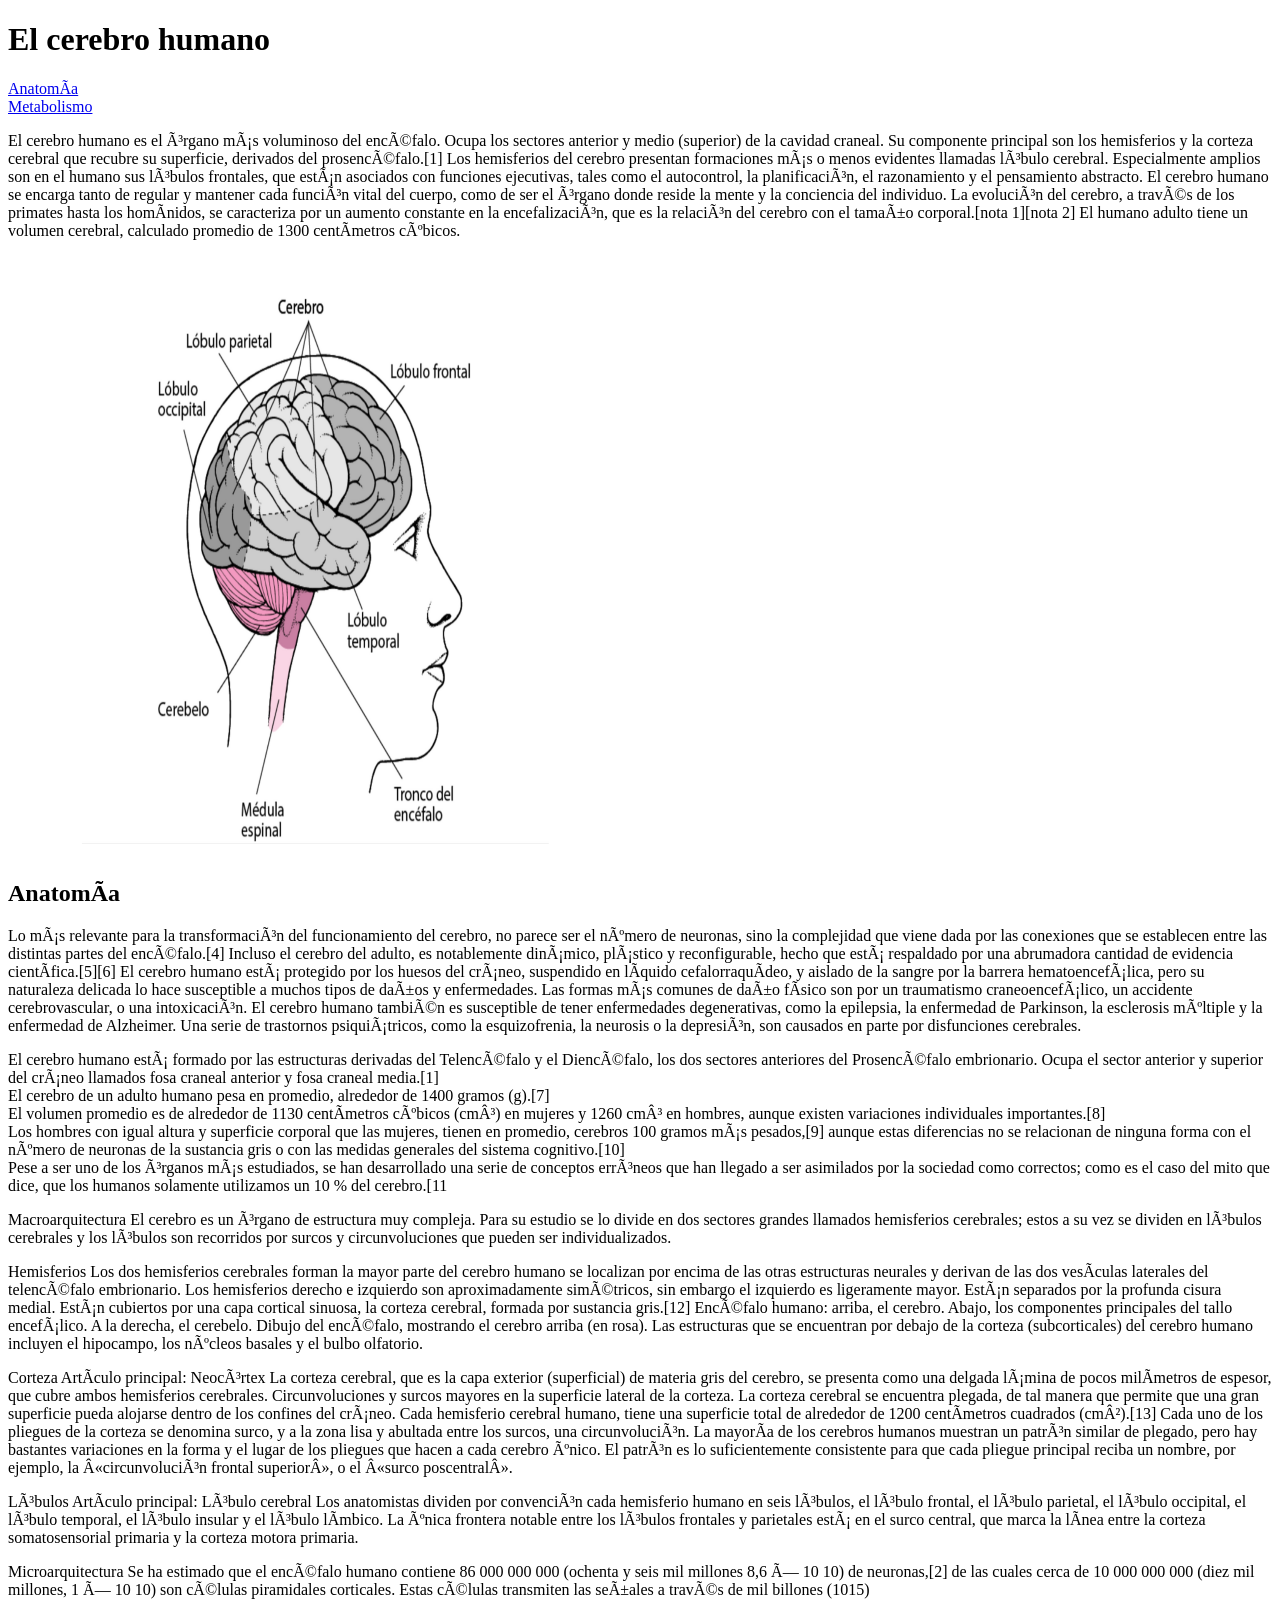
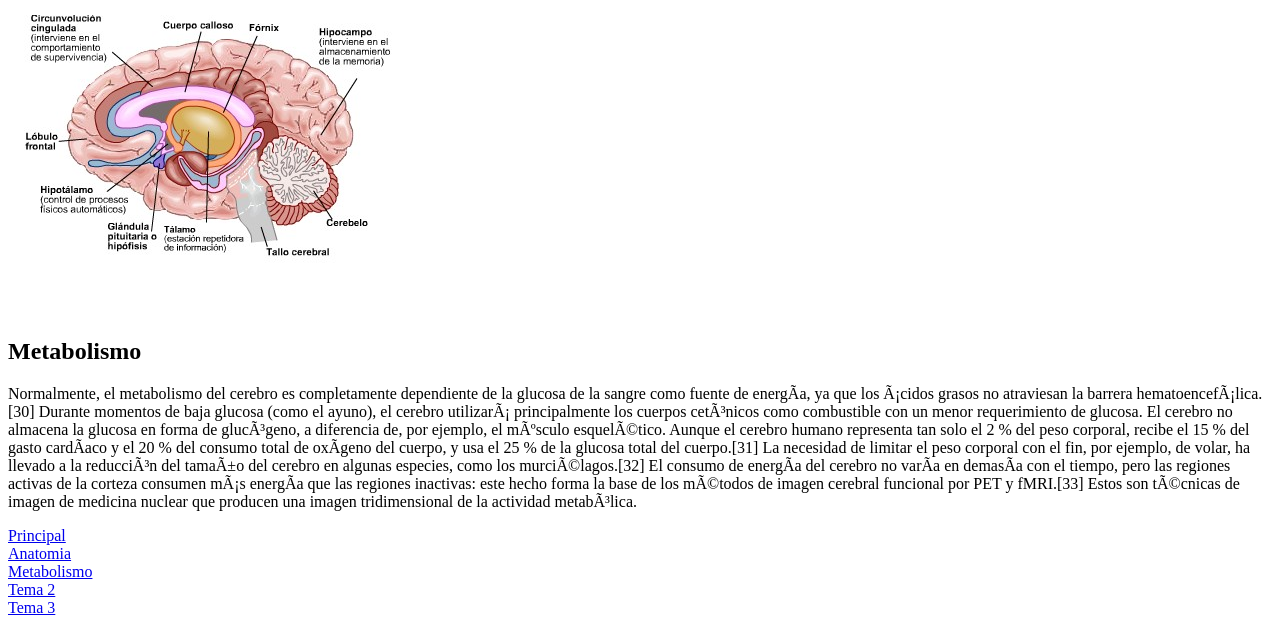
==== index.html @ f0c5846c "paginas conectadas" ====
<!DOCTYPE html>
<html lang= "es">
    <head>
        <meta charset="UFT=8">
        <title>Cerebro humano - Mi Wiki</title>
    </head>
        <body>
            <h1 oid="inicio">El cerebro humano </h1>
            <a href="#anatomia">Anatomía</a>
            <br>
            <a href="#metabolismo">Metabolismo</a>
            <p>
                El cerebro humano es el órgano más voluminoso del encéfalo. Ocupa los sectores anterior y medio (superior) de la cavidad craneal. Su componente principal son los hemisferios y la corteza cerebral que recubre su superficie, derivados del prosencéfalo.[1] Los hemisferios del cerebro presentan formaciones más o menos evidentes llamadas lóbulo cerebral. Especialmente amplios son en el humano sus lóbulos frontales, que están asociados con funciones ejecutivas, tales como el autocontrol, la planificación, el razonamiento y el pensamiento abstracto.

El cerebro humano se encarga tanto de regular y mantener cada función vital del cuerpo, como de ser el órgano donde reside la mente y la conciencia del individuo.

La evolución del cerebro, a través de los primates hasta los homínidos, se caracteriza por un aumento constante en la encefalización, que es la relación del cerebro con el tamaño corporal.[nota 1][nota 2]

El humano adulto tiene un volumen cerebral, calculado promedio de 1300 centímetros cúbicos.
            </p>
             <img src="img/cerebro-y-partes.png" width="600" height="600">
             <br>
             <h2 id="anatomia">Anatomía</h2>
            <p>
Lo más relevante para la transformación del funcionamiento del cerebro, no parece ser el número de neuronas, sino la complejidad que viene dada por las conexiones que se establecen entre las distintas partes del encéfalo.[4] Incluso el cerebro del adulto, es notablemente dinámico, plástico y reconfigurable, hecho que está respaldado por una abrumadora cantidad de evidencia científica.[5][6]

El cerebro humano está protegido por los huesos del cráneo, suspendido en líquido cefalorraquídeo, y aislado de la sangre por la barrera hematoencefálica, pero su naturaleza delicada lo hace susceptible a muchos tipos de daños y enfermedades. Las formas más comunes de daño físico son por un traumatismo craneoencefálico, un accidente cerebrovascular, o una intoxicación. El cerebro humano también es susceptible de tener enfermedades degenerativas, como la epilepsia, la enfermedad de Parkinson, la esclerosis múltiple y la enfermedad de Alzheimer. Una serie de trastornos psiquiátricos, como la esquizofrenia, la neurosis o la depresión, son causados en parte por disfunciones cerebrales.
            </p>
            
            <p>
                El cerebro humano está formado por las estructuras derivadas del Telencéfalo y el Diencéfalo, los dos sectores anteriores del Prosencéfalo embrionario.

Ocupa el sector anterior y superior del cráneo llamados fosa craneal anterior y fosa craneal media.[1]
<br>

El cerebro de un adulto humano pesa en promedio, alrededor de 1400 gramos (g).[7]
<br>

El volumen promedio es de alrededor de 1130 centímetros cúbicos (cm³) en mujeres y 1260 cm³ en hombres, aunque existen variaciones individuales importantes.[8]
<br>

Los hombres con igual altura y superficie corporal que las mujeres, tienen en promedio, cerebros 100 gramos más pesados,[9] aunque estas diferencias no se relacionan de ninguna forma con el número de neuronas de la sustancia gris o con las medidas generales del sistema cognitivo.[10]
<br>

Pese a ser uno de los órganos más estudiados, se han desarrollado una serie de conceptos erróneos que han llegado a ser asimilados por la sociedad como correctos; como es el caso del mito que dice, que los humanos solamente utilizamos un 10 % del cerebro.[11
            </p>
            <p>
                Macroarquitectura
El cerebro es un órgano de estructura muy compleja. Para su estudio se lo divide en dos sectores grandes llamados hemisferios cerebrales; estos a su vez se dividen en lóbulos cerebrales y los lóbulos son recorridos por surcos y circunvoluciones que pueden ser individualizados.
            </p>
            <p>
                Hemisferios
                Los dos hemisferios cerebrales forman la mayor parte del cerebro humano se localizan por encima de las otras estructuras neurales y derivan de las dos vesículas laterales del telencéfalo embrionario.
                Los hemisferios derecho e izquierdo son aproximadamente simétricos, sin embargo el izquierdo es ligeramente mayor. Están separados por la profunda cisura medial. Están cubiertos por una capa cortical sinuosa, la corteza cerebral, formada por sustancia gris.[12]


                Encéfalo humano: arriba, el cerebro.
                Abajo, los componentes principales del tallo encefálico.
                A la derecha, el cerebelo.

                Dibujo del encéfalo, mostrando el cerebro arriba (en rosa).
                Las estructuras que se encuentran por debajo de la corteza (subcorticales) del cerebro humano incluyen el hipocampo, los núcleos basales y el bulbo olfatorio.
            </p>
            <p>
                Corteza
            Artículo principal: Neocórtex
            La corteza cerebral, que es la capa exterior (superficial) de materia gris del cerebro, se presenta como una delgada lámina de pocos milímetros de espesor, que cubre ambos hemisferios cerebrales.


            Circunvoluciones y surcos mayores en la superficie lateral de la corteza.
            La corteza cerebral se encuentra plegada, de tal manera que permite que una gran superficie pueda alojarse dentro de los confines del cráneo. Cada hemisferio cerebral humano, tiene una superficie total de alrededor de 1200 centímetros cuadrados (cm²).[13]

            Cada uno de los pliegues de la corteza se denomina surco, y a la zona lisa y abultada entre los surcos, una circunvolución. La mayoría de los cerebros humanos muestran un patrón similar de plegado, pero hay bastantes variaciones en la forma y el lugar de los pliegues que hacen a cada cerebro único. El patrón es lo suficientemente consistente para que cada pliegue principal reciba un nombre, por ejemplo, la «circunvolución frontal superior», o el «surco poscentral».
            </p>
            <p>
                Lóbulos
            Artículo principal: Lóbulo cerebral
            Los anatomistas dividen por convención cada hemisferio humano en seis lóbulos, el lóbulo frontal, el lóbulo parietal, el lóbulo occipital, el lóbulo temporal, el lóbulo insular y el lóbulo límbico. La única frontera notable entre los lóbulos frontales y parietales está en el surco central, que marca la línea entre la corteza somatosensorial primaria y la corteza motora primaria.
            </p>
            <p>
                Microarquitectura
            Se ha estimado que el encéfalo humano contiene 86 000 000 000 (ochenta y seis mil millones 8,6 × 10 10) de neuronas,[2] de las cuales cerca de 10 000 000 000 (diez mil millones, 1 × 10 10) son células piramidales corticales. Estas células transmiten las señales a través de mil billones (1015)
            </p>
             <img src="img/image006.jpg "alt="El cerebro humano">
             <br>
            <h2 id="metabolismo">Metabolismo</h2>
            <p>
                Normalmente, el metabolismo del cerebro es completamente dependiente de la glucosa de la sangre como fuente de energía, ya que los ácidos grasos no atraviesan la barrera hematoencefálica.[30] Durante momentos de baja glucosa (como el ayuno), el cerebro utilizará principalmente los cuerpos cetónicos como combustible con un menor requerimiento de glucosa. El cerebro no almacena la glucosa en forma de glucógeno, a diferencia de, por ejemplo, el músculo esquelético.

Aunque el cerebro humano representa tan solo el 2 % del peso corporal, recibe el 15 % del gasto cardíaco y el 20 % del consumo total de oxígeno del cuerpo, y usa el 25 % de la glucosa total del cuerpo.[31] La necesidad de limitar el peso corporal con el fin, por ejemplo, de volar, ha llevado a la reducción del tamaño del cerebro en algunas especies, como los murciélagos.[32] El consumo de energía del cerebro no varía en demasía con el tiempo, pero las regiones activas de la corteza consumen más energía que las regiones inactivas: este hecho forma la base de los métodos de imagen cerebral funcional por PET y fMRI.[33] Estos son técnicas de imagen de medicina nuclear que producen una imagen tridimensional de la actividad metabólica.
            </p>
          
          
          
          
          
          
             <a href="https://es.wikipedia.org/wiki/Cerebro_humano#">Principal</a>
             <br> 
            <a href="https://es.wikipedia.org/wiki/Cerebro_humano#Anatom%C3%ADa">Anatomia</a>
            <br>
            <a href="https://es.wikipedia.org/wiki/Cerebro_humano#Metabolismo">Metabolismo</a>
            <br>
            <a href="tema 2.html">Tema 2</a>
            <br>
            <a href="tema 3.html">Tema 3</a>

           
        </body>

</html>
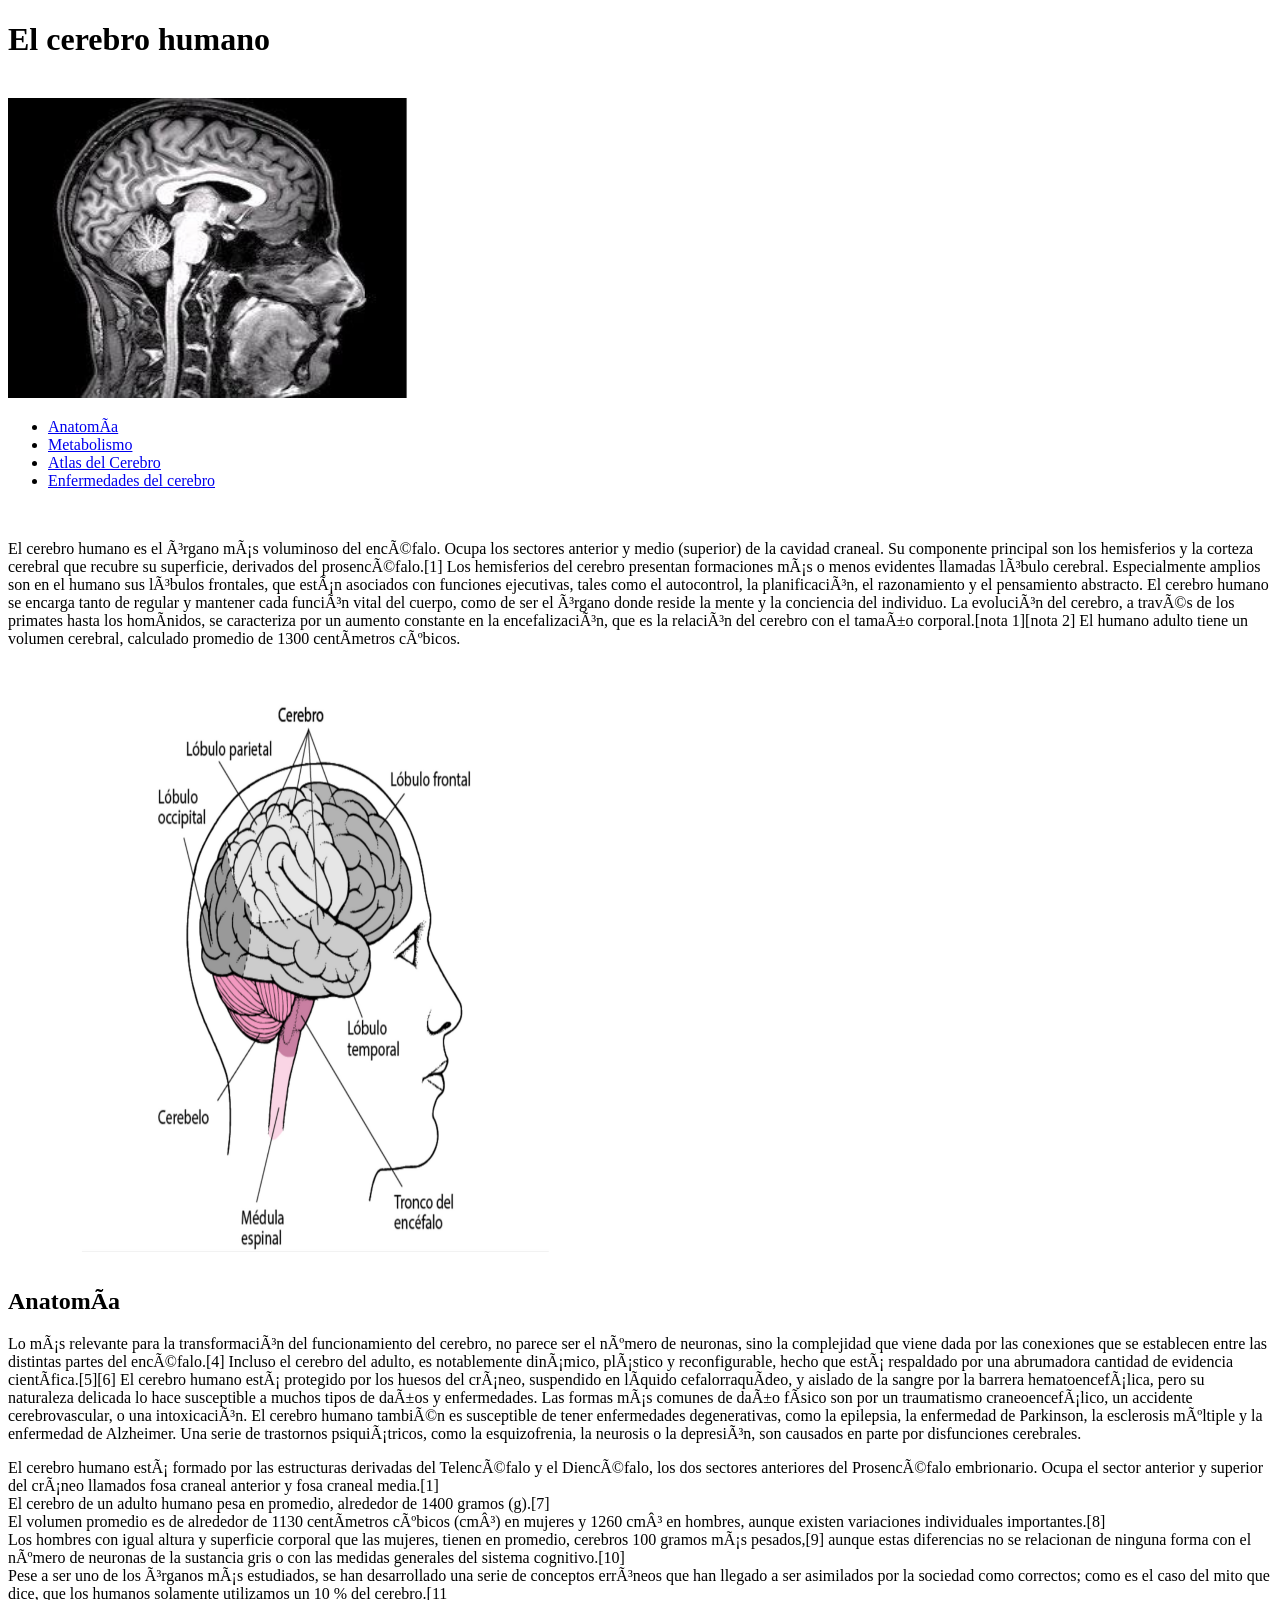
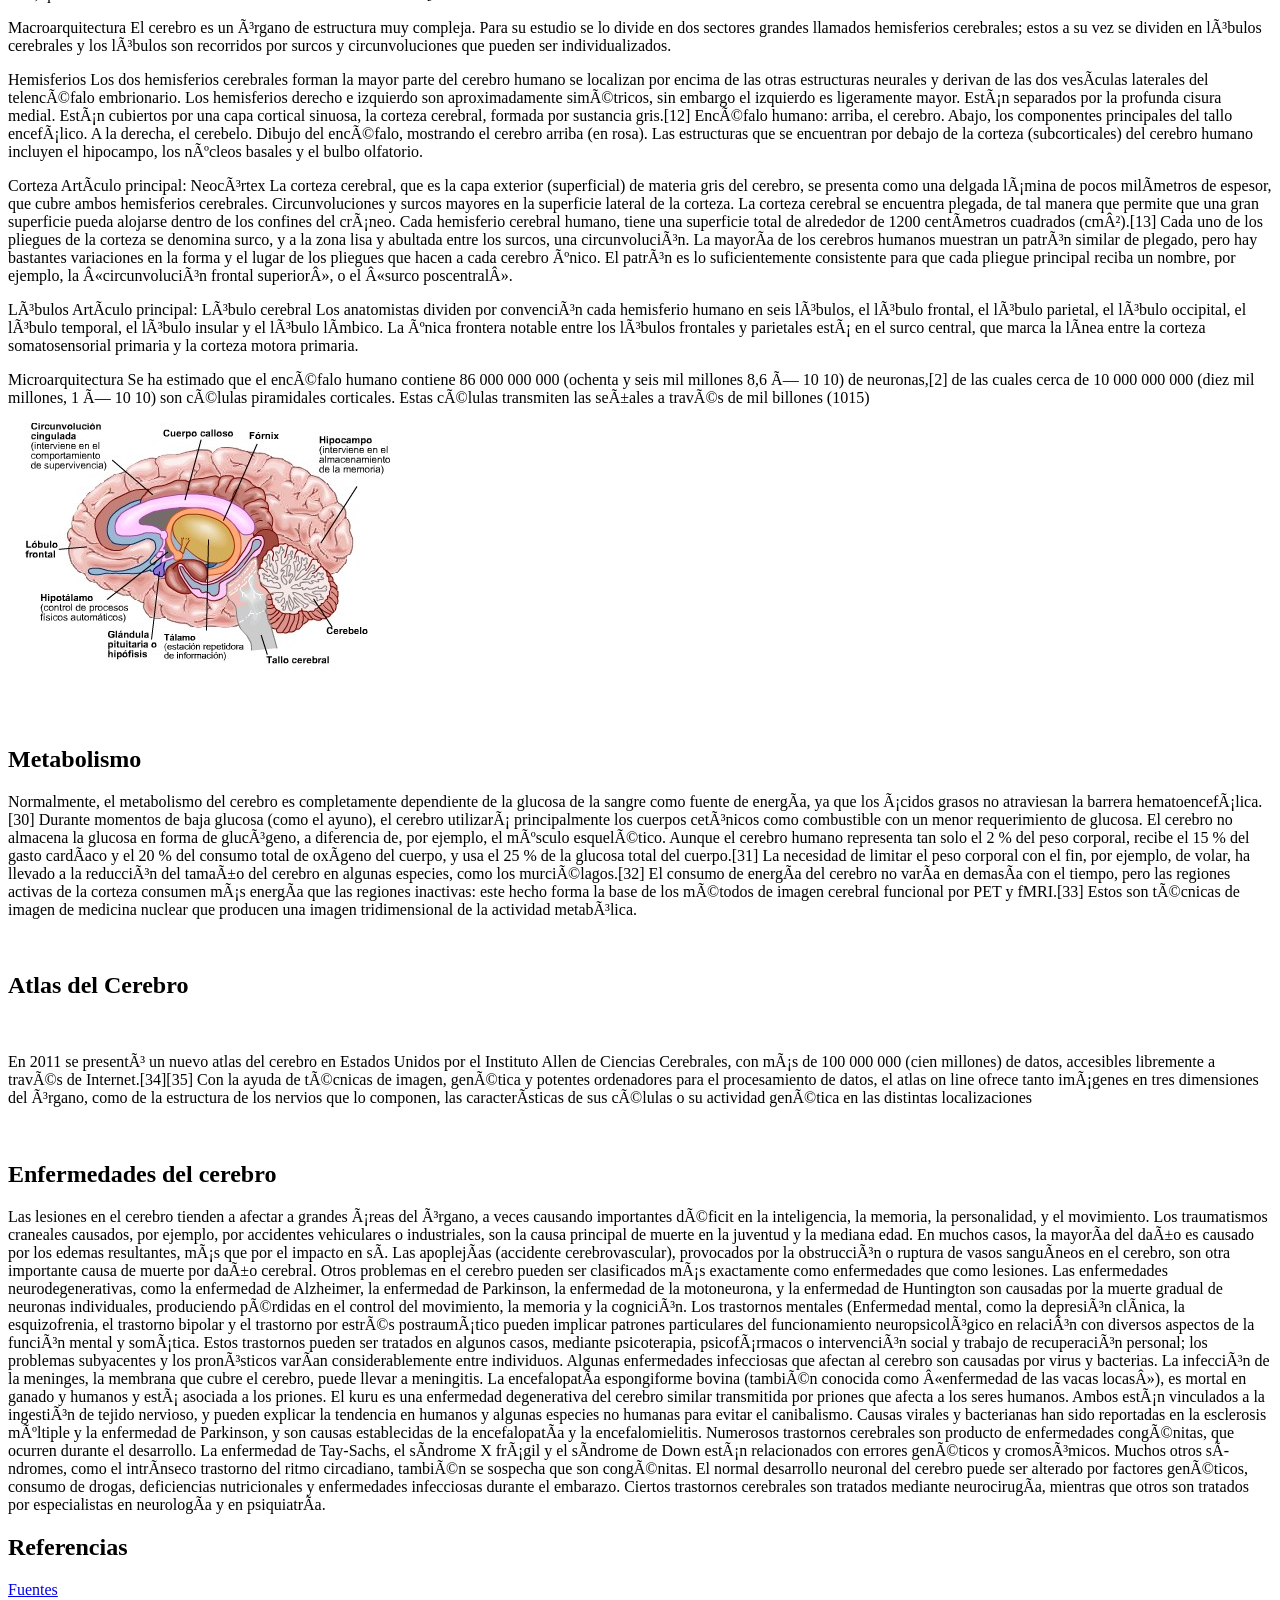
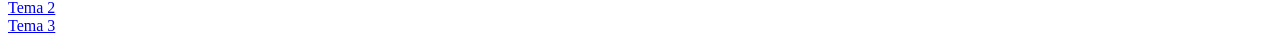
==== commit 4b2264d8: "Correcciones de errores HTML" ====
--- a/index.html
+++ b/index.html
@@ -6,9 +6,16 @@
     </head>
         <body>
             <h1 oid="inicio">El cerebro humano </h1>
-            <a href="#anatomia">Anatomía</a>
             <br>
-            <a href="#metabolismo">Metabolismo</a>
+            <img src="img/FMRI_Brain_Scan.jpg" width="400" height="300">
+            <br>
+            <ul>
+                <li><a href="#anatomia">Anatomía</a></li>
+                <li><a href="#metabolismo">Metabolismo</a></li>
+                <li><a href="#atlas">Atlas del Cerebro</a></li>
+                <li><a href="#Enfermedad">Enfermedades del cerebro</a></li>
+            </ul>
+            <br>
             <p>
                 El cerebro humano es el órgano más voluminoso del encéfalo. Ocupa los sectores anterior y medio (superior) de la cavidad craneal. Su componente principal son los hemisferios y la corteza cerebral que recubre su superficie, derivados del prosencéfalo.[1] Los hemisferios del cerebro presentan formaciones más o menos evidentes llamadas lóbulo cerebral. Especialmente amplios son en el humano sus lóbulos frontales, que están asociados con funciones ejecutivas, tales como el autocontrol, la planificación, el razonamiento y el pensamiento abstracto.
 
@@ -89,18 +96,34 @@
 
 Aunque el cerebro humano representa tan solo el 2 % del peso corporal, recibe el 15 % del gasto cardíaco y el 20 % del consumo total de oxígeno del cuerpo, y usa el 25 % de la glucosa total del cuerpo.[31] La necesidad de limitar el peso corporal con el fin, por ejemplo, de volar, ha llevado a la reducción del tamaño del cerebro en algunas especies, como los murciélagos.[32] El consumo de energía del cerebro no varía en demasía con el tiempo, pero las regiones activas de la corteza consumen más energía que las regiones inactivas: este hecho forma la base de los métodos de imagen cerebral funcional por PET y fMRI.[33] Estos son técnicas de imagen de medicina nuclear que producen una imagen tridimensional de la actividad metabólica.
             </p>
+            <br>
+            <h2 id="atlas">Atlas del Cerebro</h2>
+            <br>
+            <p>En 2011 se presentó un nuevo atlas del cerebro en Estados Unidos por el Instituto Allen de Ciencias Cerebrales, con más de 100 000 000 (cien millones) de datos, accesibles libremente a través de Internet.[34][35]
+            Con la ayuda de técnicas de imagen, genética y potentes ordenadores para el procesamiento de datos, el atlas on line ofrece tanto imágenes en tres dimensiones del órgano, como de la estructura de los nervios que lo componen, las características de sus células o su actividad genética en las distintas localizaciones</p>
+            <br>
+            <h2 id = "Enfermedad">Enfermedades del cerebro</h2>
+            <p>Las lesiones en el cerebro tienden a afectar a grandes áreas del órgano, a veces causando importantes déficit en la inteligencia, la memoria, la personalidad, y el movimiento.
+
+Los traumatismos craneales causados, por ejemplo, por accidentes vehiculares o industriales, son la causa principal de muerte en la juventud y la mediana edad. En muchos casos, la mayoría del daño es causado por los edemas resultantes, más que por el impacto en sí.
+
+Las apoplejías (accidente cerebrovascular), provocados por la obstrucción o ruptura de vasos sanguíneos en el cerebro, son otra importante causa de muerte por daño cerebral.
+
+Otros problemas en el cerebro pueden ser clasificados más exactamente como enfermedades que como lesiones. Las enfermedades neurodegenerativas, como la enfermedad de Alzheimer, la enfermedad de Parkinson, la enfermedad de la motoneurona, y la enfermedad de Huntington son causadas por la muerte gradual de neuronas individuales, produciendo pérdidas en el control del movimiento, la memoria y la cognición.
+
+Los trastornos mentales (Enfermedad mental, como la depresión clínica, la esquizofrenia, el trastorno bipolar y el trastorno por estrés postraumático pueden implicar patrones particulares del funcionamiento neuropsicológico en relación con diversos aspectos de la función mental y somática. Estos trastornos pueden ser tratados en algunos casos, mediante psicoterapia, psicofármacos o intervención social y trabajo de recuperación personal; los problemas subyacentes y los pronósticos varían considerablemente entre individuos.
+
+Algunas enfermedades infecciosas que afectan al cerebro son causadas por virus y bacterias. La infección de la meninges, la membrana que cubre el cerebro, puede llevar a meningitis. La encefalopatía espongiforme bovina (también conocida como «enfermedad de las vacas locas»), es mortal en ganado y humanos y está asociada a los priones. El kuru es una enfermedad degenerativa del cerebro similar transmitida por priones que afecta a los seres humanos. Ambos están vinculados a la ingestión de tejido nervioso, y pueden explicar la tendencia en humanos y algunas especies no humanas para evitar el canibalismo. Causas virales y bacterianas han sido reportadas en la esclerosis múltiple y la enfermedad de Parkinson, y son causas establecidas de la encefalopatía y la encefalomielitis.
+
+Numerosos trastornos cerebrales son producto de enfermedades congénitas, que ocurren durante el desarrollo. La enfermedad de Tay-Sachs, el síndrome X frágil y el síndrome de Down están relacionados con errores genéticos y cromosómicos. Muchos otros síndromes, como el intrínseco trastorno del ritmo circadiano, también se sospecha que son congénitas. El normal desarrollo neuronal del cerebro puede ser alterado por factores genéticos, consumo de drogas, deficiencias nutricionales y enfermedades infecciosas durante el embarazo.
+
+Ciertos trastornos cerebrales son tratados mediante neurocirugía, mientras que otros son tratados por especialistas en neurología y en psiquiatría.</p>    
           
           
           
-          
-          
-          
-             <a href="https://es.wikipedia.org/wiki/Cerebro_humano#">Principal</a>
-             <br> 
-            <a href="https://es.wikipedia.org/wiki/Cerebro_humano#Anatom%C3%ADa">Anatomia</a>
-            <br>
-            <a href="https://es.wikipedia.org/wiki/Cerebro_humano#Metabolismo">Metabolismo</a>
-            <br>
+            <h2>Referencias</h2>
+            <a href="https://es.wikipedia.org/wiki/Cerebro_humano#">Fuentes</a>
+            <br> 
             <a href="tema 2.html">Tema 2</a>
             <br>
             <a href="tema 3.html">Tema 3</a>
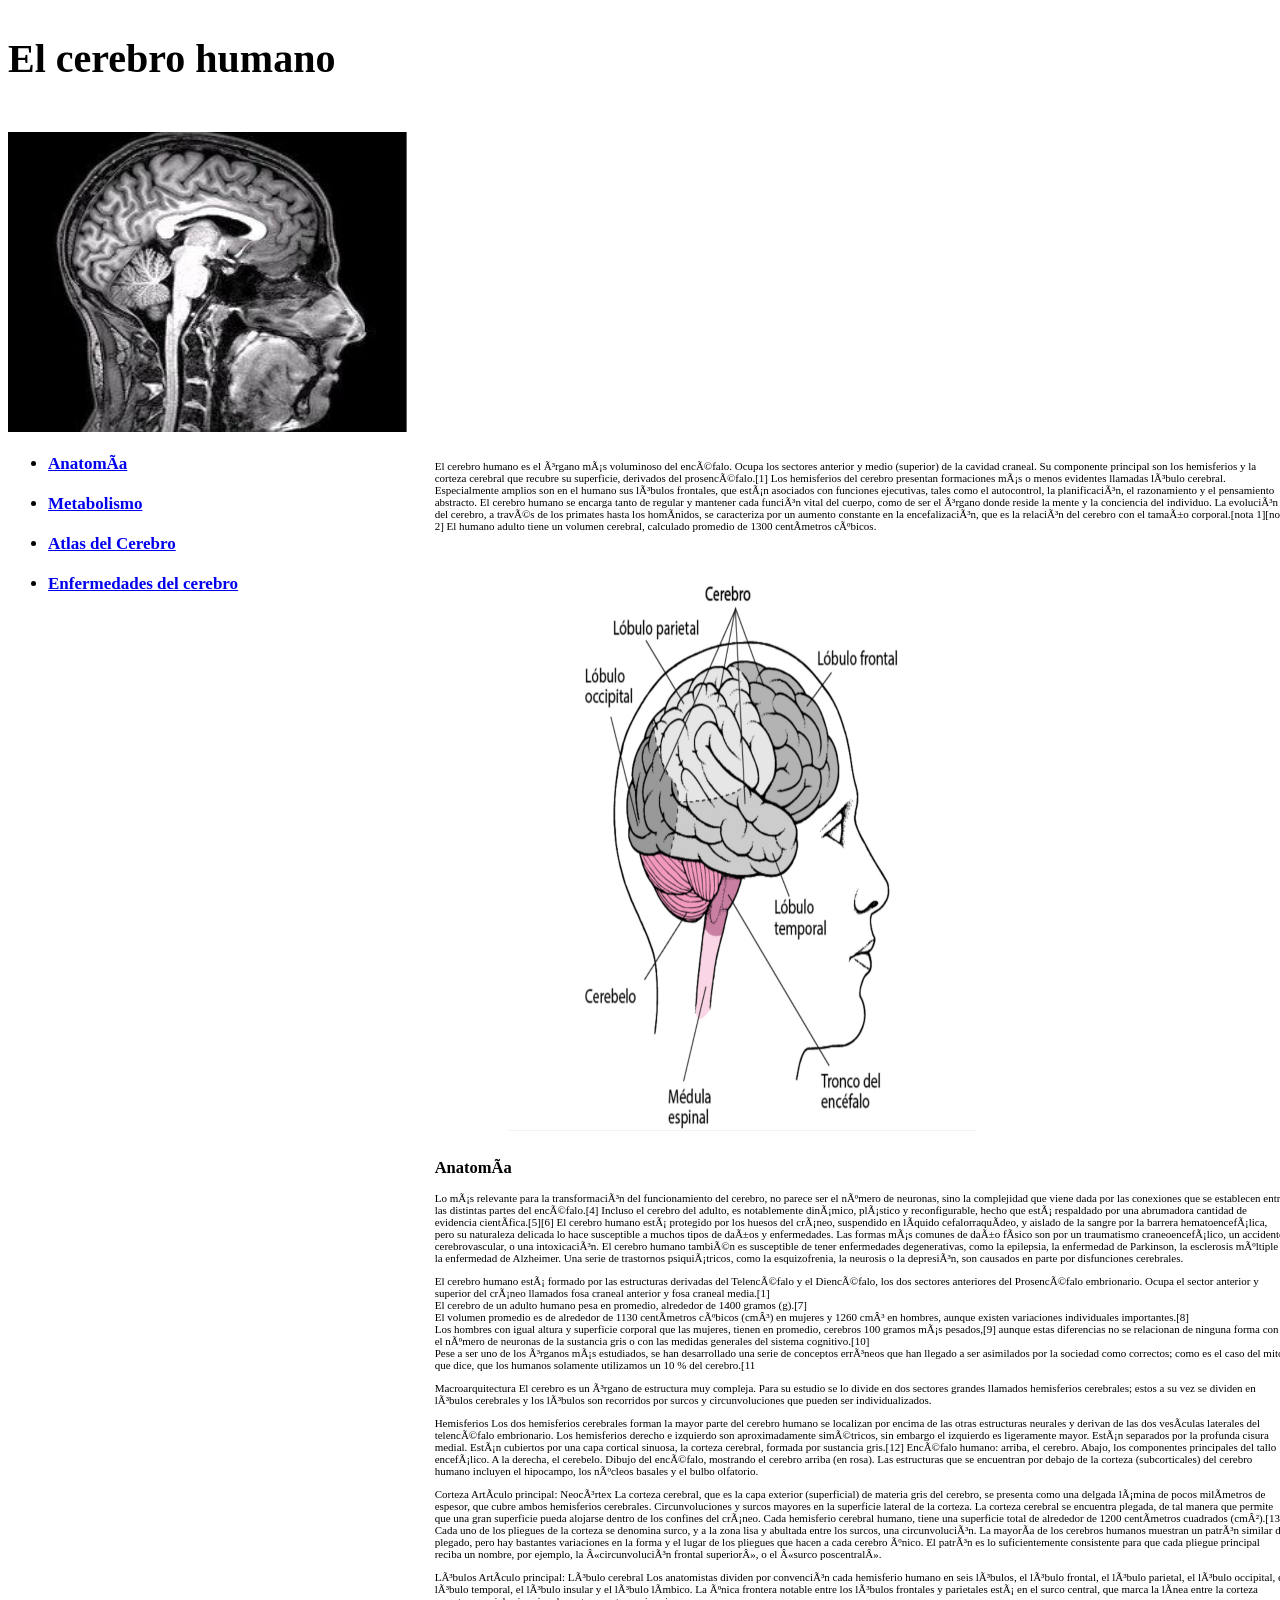
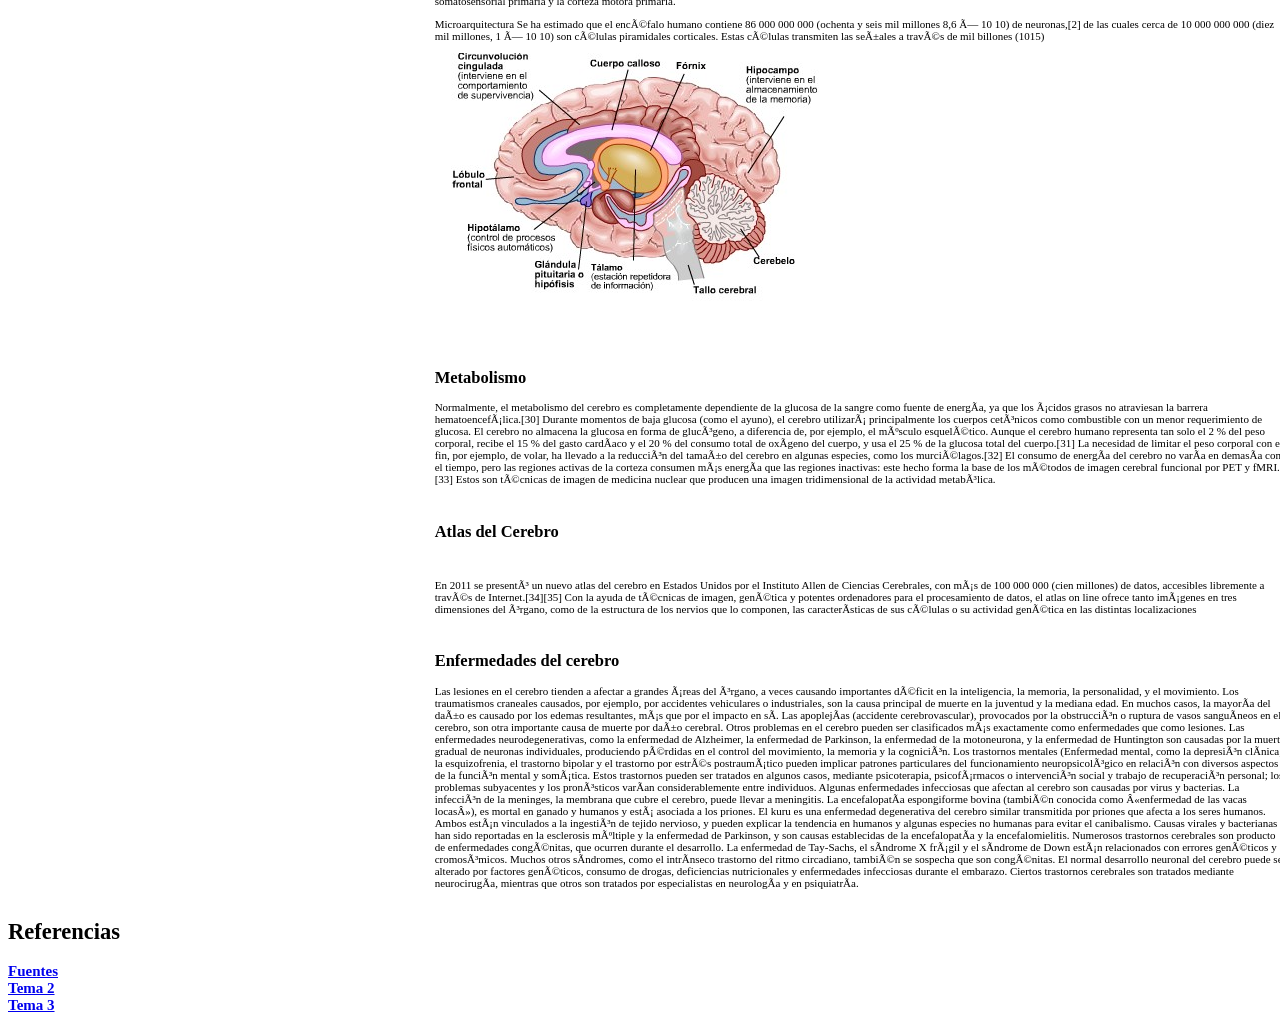
==== commit 3d9b6660: "css" ====
--- a/index.html
+++ b/index.html
@@ -1,64 +1,116 @@
 <!DOCTYPE html>
-<html lang= "es">
-    <head>
-        <meta charset="UFT=8">
-        <title>Cerebro humano - Mi Wiki</title>
-    </head>
-        <body>
+<html lang="es">
+
+<head>
+    <meta charset="UFT=8">
+    <title>Cerebro humano - Mi Wiki</title>
+    <link rel="stylesheet" href="estilos.css">
+</head>
+
+<body>
+    <div class="pagina">
+        <header class="cabeza">
             <h1 oid="inicio">El cerebro humano </h1>
             <br>
             <img src="img/FMRI_Brain_Scan.jpg" width="400" height="300">
             <br>
+        </header>
+        <nav class="indice">
             <ul>
                 <li><a href="#anatomia">Anatomía</a></li>
+                <br>
                 <li><a href="#metabolismo">Metabolismo</a></li>
+                <br>
                 <li><a href="#atlas">Atlas del Cerebro</a></li>
+                <br>
                 <li><a href="#Enfermedad">Enfermedades del cerebro</a></li>
             </ul>
-            <br>
-            <p>
-                El cerebro humano es el órgano más voluminoso del encéfalo. Ocupa los sectores anterior y medio (superior) de la cavidad craneal. Su componente principal son los hemisferios y la corteza cerebral que recubre su superficie, derivados del prosencéfalo.[1] Los hemisferios del cerebro presentan formaciones más o menos evidentes llamadas lóbulo cerebral. Especialmente amplios son en el humano sus lóbulos frontales, que están asociados con funciones ejecutivas, tales como el autocontrol, la planificación, el razonamiento y el pensamiento abstracto.
-
-El cerebro humano se encarga tanto de regular y mantener cada función vital del cuerpo, como de ser el órgano donde reside la mente y la conciencia del individuo.
-
-La evolución del cerebro, a través de los primates hasta los homínidos, se caracteriza por un aumento constante en la encefalización, que es la relación del cerebro con el tamaño corporal.[nota 1][nota 2]
-
-El humano adulto tiene un volumen cerebral, calculado promedio de 1300 centímetros cúbicos.
-            </p>
-             <img src="img/cerebro-y-partes.png" width="600" height="600">
-             <br>
-             <h2 id="anatomia">Anatomía</h2>
-            <p>
-Lo más relevante para la transformación del funcionamiento del cerebro, no parece ser el número de neuronas, sino la complejidad que viene dada por las conexiones que se establecen entre las distintas partes del encéfalo.[4] Incluso el cerebro del adulto, es notablemente dinámico, plástico y reconfigurable, hecho que está respaldado por una abrumadora cantidad de evidencia científica.[5][6]
-
-El cerebro humano está protegido por los huesos del cráneo, suspendido en líquido cefalorraquídeo, y aislado de la sangre por la barrera hematoencefálica, pero su naturaleza delicada lo hace susceptible a muchos tipos de daños y enfermedades. Las formas más comunes de daño físico son por un traumatismo craneoencefálico, un accidente cerebrovascular, o una intoxicación. El cerebro humano también es susceptible de tener enfermedades degenerativas, como la epilepsia, la enfermedad de Parkinson, la esclerosis múltiple y la enfermedad de Alzheimer. Una serie de trastornos psiquiátricos, como la esquizofrenia, la neurosis o la depresión, son causados en parte por disfunciones cerebrales.
-            </p>
-            
-            <p>
-                El cerebro humano está formado por las estructuras derivadas del Telencéfalo y el Diencéfalo, los dos sectores anteriores del Prosencéfalo embrionario.
-
-Ocupa el sector anterior y superior del cráneo llamados fosa craneal anterior y fosa craneal media.[1]
-<br>
-
-El cerebro de un adulto humano pesa en promedio, alrededor de 1400 gramos (g).[7]
-<br>
-
-El volumen promedio es de alrededor de 1130 centímetros cúbicos (cm³) en mujeres y 1260 cm³ en hombres, aunque existen variaciones individuales importantes.[8]
-<br>
-
-Los hombres con igual altura y superficie corporal que las mujeres, tienen en promedio, cerebros 100 gramos más pesados,[9] aunque estas diferencias no se relacionan de ninguna forma con el número de neuronas de la sustancia gris o con las medidas generales del sistema cognitivo.[10]
-<br>
-
-Pese a ser uno de los órganos más estudiados, se han desarrollado una serie de conceptos erróneos que han llegado a ser asimilados por la sociedad como correctos; como es el caso del mito que dice, que los humanos solamente utilizamos un 10 % del cerebro.[11
+        </nav>
+        <main class="contenedor">
+            <br>
+            <p>
+                El cerebro humano es el órgano más voluminoso del encéfalo. Ocupa los sectores anterior y medio
+                (superior)
+                de la cavidad craneal. Su componente principal son los hemisferios y la corteza cerebral que recubre su
+                superficie, derivados del prosencéfalo.[1] Los hemisferios del cerebro presentan formaciones más o menos
+                evidentes llamadas lóbulo cerebral. Especialmente amplios son en el humano sus lóbulos frontales, que
+                están
+                asociados con funciones ejecutivas, tales como el autocontrol, la planificación, el razonamiento y el
+                pensamiento abstracto.
+
+                El cerebro humano se encarga tanto de regular y mantener cada función vital del cuerpo, como de ser el
+                órgano donde reside la mente y la conciencia del individuo.
+
+                La evolución del cerebro, a través de los primates hasta los homínidos, se caracteriza por un aumento
+                constante en la encefalización, que es la relación del cerebro con el tamaño corporal.[nota 1][nota 2]
+
+                El humano adulto tiene un volumen cerebral, calculado promedio de 1300 centímetros cúbicos.
+            </p>
+            <img src="img/cerebro-y-partes.png" width="600" height="600">
+            <br>
+            <h2 id="anatomia">Anatomía</h2>
+            <p>
+                Lo más relevante para la transformación del funcionamiento del cerebro, no parece ser el número de
+                neuronas,
+                sino la complejidad que viene dada por las conexiones que se establecen entre las distintas partes del
+                encéfalo.[4] Incluso el cerebro del adulto, es notablemente dinámico, plástico y reconfigurable, hecho
+                que
+                está respaldado por una abrumadora cantidad de evidencia científica.[5][6]
+
+                El cerebro humano está protegido por los huesos del cráneo, suspendido en líquido cefalorraquídeo, y
+                aislado
+                de la sangre por la barrera hematoencefálica, pero su naturaleza delicada lo hace susceptible a muchos
+                tipos
+                de daños y enfermedades. Las formas más comunes de daño físico son por un traumatismo craneoencefálico,
+                un
+                accidente cerebrovascular, o una intoxicación. El cerebro humano también es susceptible de tener
+                enfermedades degenerativas, como la epilepsia, la enfermedad de Parkinson, la esclerosis múltiple y la
+                enfermedad de Alzheimer. Una serie de trastornos psiquiátricos, como la esquizofrenia, la neurosis o la
+                depresión, son causados en parte por disfunciones cerebrales.
+            </p>
+
+            <p>
+                El cerebro humano está formado por las estructuras derivadas del Telencéfalo y el Diencéfalo, los dos
+                sectores anteriores del Prosencéfalo embrionario.
+
+                Ocupa el sector anterior y superior del cráneo llamados fosa craneal anterior y fosa craneal media.[1]
+                <br>
+
+                El cerebro de un adulto humano pesa en promedio, alrededor de 1400 gramos (g).[7]
+                <br>
+
+                El volumen promedio es de alrededor de 1130 centímetros cúbicos (cm³) en mujeres y 1260 cm³ en hombres,
+                aunque existen variaciones individuales importantes.[8]
+                <br>
+
+                Los hombres con igual altura y superficie corporal que las mujeres, tienen en promedio, cerebros 100
+                gramos
+                más pesados,[9] aunque estas diferencias no se relacionan de ninguna forma con el número de neuronas de
+                la
+                sustancia gris o con las medidas generales del sistema cognitivo.[10]
+                <br>
+
+                Pese a ser uno de los órganos más estudiados, se han desarrollado una serie de conceptos erróneos que
+                han
+                llegado a ser asimilados por la sociedad como correctos; como es el caso del mito que dice, que los
+                humanos
+                solamente utilizamos un 10 % del cerebro.[11
             </p>
             <p>
                 Macroarquitectura
-El cerebro es un órgano de estructura muy compleja. Para su estudio se lo divide en dos sectores grandes llamados hemisferios cerebrales; estos a su vez se dividen en lóbulos cerebrales y los lóbulos son recorridos por surcos y circunvoluciones que pueden ser individualizados.
+                El cerebro es un órgano de estructura muy compleja. Para su estudio se lo divide en dos sectores grandes
+                llamados hemisferios cerebrales; estos a su vez se dividen en lóbulos cerebrales y los lóbulos son
+                recorridos por surcos y circunvoluciones que pueden ser individualizados.
             </p>
             <p>
                 Hemisferios
-                Los dos hemisferios cerebrales forman la mayor parte del cerebro humano se localizan por encima de las otras estructuras neurales y derivan de las dos vesículas laterales del telencéfalo embrionario.
-                Los hemisferios derecho e izquierdo son aproximadamente simétricos, sin embargo el izquierdo es ligeramente mayor. Están separados por la profunda cisura medial. Están cubiertos por una capa cortical sinuosa, la corteza cerebral, formada por sustancia gris.[12]
+                Los dos hemisferios cerebrales forman la mayor parte del cerebro humano se localizan por encima de las
+                otras
+                estructuras neurales y derivan de las dos vesículas laterales del telencéfalo embrionario.
+                Los hemisferios derecho e izquierdo son aproximadamente simétricos, sin embargo el izquierdo es
+                ligeramente
+                mayor. Están separados por la profunda cisura medial. Están cubiertos por una capa cortical sinuosa, la
+                corteza cerebral, formada por sustancia gris.[12]
 
 
                 Encéfalo humano: arriba, el cerebro.
@@ -66,69 +118,153 @@
                 A la derecha, el cerebelo.
 
                 Dibujo del encéfalo, mostrando el cerebro arriba (en rosa).
-                Las estructuras que se encuentran por debajo de la corteza (subcorticales) del cerebro humano incluyen el hipocampo, los núcleos basales y el bulbo olfatorio.
+                Las estructuras que se encuentran por debajo de la corteza (subcorticales) del cerebro humano incluyen
+                el
+                hipocampo, los núcleos basales y el bulbo olfatorio.
             </p>
             <p>
                 Corteza
-            Artículo principal: Neocórtex
-            La corteza cerebral, que es la capa exterior (superficial) de materia gris del cerebro, se presenta como una delgada lámina de pocos milímetros de espesor, que cubre ambos hemisferios cerebrales.
-
-
-            Circunvoluciones y surcos mayores en la superficie lateral de la corteza.
-            La corteza cerebral se encuentra plegada, de tal manera que permite que una gran superficie pueda alojarse dentro de los confines del cráneo. Cada hemisferio cerebral humano, tiene una superficie total de alrededor de 1200 centímetros cuadrados (cm²).[13]
-
-            Cada uno de los pliegues de la corteza se denomina surco, y a la zona lisa y abultada entre los surcos, una circunvolución. La mayoría de los cerebros humanos muestran un patrón similar de plegado, pero hay bastantes variaciones en la forma y el lugar de los pliegues que hacen a cada cerebro único. El patrón es lo suficientemente consistente para que cada pliegue principal reciba un nombre, por ejemplo, la «circunvolución frontal superior», o el «surco poscentral».
+                Artículo principal: Neocórtex
+                La corteza cerebral, que es la capa exterior (superficial) de materia gris del cerebro, se presenta como
+                una
+                delgada lámina de pocos milímetros de espesor, que cubre ambos hemisferios cerebrales.
+
+
+                Circunvoluciones y surcos mayores en la superficie lateral de la corteza.
+                La corteza cerebral se encuentra plegada, de tal manera que permite que una gran superficie pueda
+                alojarse
+                dentro de los confines del cráneo. Cada hemisferio cerebral humano, tiene una superficie total de
+                alrededor
+                de 1200 centímetros cuadrados (cm²).[13]
+
+                Cada uno de los pliegues de la corteza se denomina surco, y a la zona lisa y abultada entre los surcos,
+                una
+                circunvolución. La mayoría de los cerebros humanos muestran un patrón similar de plegado, pero hay
+                bastantes
+                variaciones en la forma y el lugar de los pliegues que hacen a cada cerebro único. El patrón es lo
+                suficientemente consistente para que cada pliegue principal reciba un nombre, por ejemplo, la
+                «circunvolución frontal superior», o el «surco poscentral».
             </p>
             <p>
                 Lóbulos
-            Artículo principal: Lóbulo cerebral
-            Los anatomistas dividen por convención cada hemisferio humano en seis lóbulos, el lóbulo frontal, el lóbulo parietal, el lóbulo occipital, el lóbulo temporal, el lóbulo insular y el lóbulo límbico. La única frontera notable entre los lóbulos frontales y parietales está en el surco central, que marca la línea entre la corteza somatosensorial primaria y la corteza motora primaria.
+                Artículo principal: Lóbulo cerebral
+                Los anatomistas dividen por convención cada hemisferio humano en seis lóbulos, el lóbulo frontal, el
+                lóbulo
+                parietal, el lóbulo occipital, el lóbulo temporal, el lóbulo insular y el lóbulo límbico. La única
+                frontera
+                notable entre los lóbulos frontales y parietales está en el surco central, que marca la línea entre la
+                corteza somatosensorial primaria y la corteza motora primaria.
             </p>
             <p>
                 Microarquitectura
-            Se ha estimado que el encéfalo humano contiene 86 000 000 000 (ochenta y seis mil millones 8,6 × 10 10) de neuronas,[2] de las cuales cerca de 10 000 000 000 (diez mil millones, 1 × 10 10) son células piramidales corticales. Estas células transmiten las señales a través de mil billones (1015)
-            </p>
-             <img src="img/image006.jpg "alt="El cerebro humano">
-             <br>
+                Se ha estimado que el encéfalo humano contiene 86 000 000 000 (ochenta y seis mil millones 8,6 × 10 10)
+                de
+                neuronas,[2] de las cuales cerca de 10 000 000 000 (diez mil millones, 1 × 10 10) son células
+                piramidales
+                corticales. Estas células transmiten las señales a través de mil billones (1015)
+            </p>
+            <img src="img/image006.jpg " alt="El cerebro humano">
+            <br>
             <h2 id="metabolismo">Metabolismo</h2>
             <p>
-                Normalmente, el metabolismo del cerebro es completamente dependiente de la glucosa de la sangre como fuente de energía, ya que los ácidos grasos no atraviesan la barrera hematoencefálica.[30] Durante momentos de baja glucosa (como el ayuno), el cerebro utilizará principalmente los cuerpos cetónicos como combustible con un menor requerimiento de glucosa. El cerebro no almacena la glucosa en forma de glucógeno, a diferencia de, por ejemplo, el músculo esquelético.
-
-Aunque el cerebro humano representa tan solo el 2 % del peso corporal, recibe el 15 % del gasto cardíaco y el 20 % del consumo total de oxígeno del cuerpo, y usa el 25 % de la glucosa total del cuerpo.[31] La necesidad de limitar el peso corporal con el fin, por ejemplo, de volar, ha llevado a la reducción del tamaño del cerebro en algunas especies, como los murciélagos.[32] El consumo de energía del cerebro no varía en demasía con el tiempo, pero las regiones activas de la corteza consumen más energía que las regiones inactivas: este hecho forma la base de los métodos de imagen cerebral funcional por PET y fMRI.[33] Estos son técnicas de imagen de medicina nuclear que producen una imagen tridimensional de la actividad metabólica.
+                Normalmente, el metabolismo del cerebro es completamente dependiente de la glucosa de la sangre como
+                fuente
+                de energía, ya que los ácidos grasos no atraviesan la barrera hematoencefálica.[30] Durante momentos de
+                baja
+                glucosa (como el ayuno), el cerebro utilizará principalmente los cuerpos cetónicos como combustible con
+                un
+                menor requerimiento de glucosa. El cerebro no almacena la glucosa en forma de glucógeno, a diferencia
+                de,
+                por ejemplo, el músculo esquelético.
+
+                Aunque el cerebro humano representa tan solo el 2 % del peso corporal, recibe el 15 % del gasto cardíaco
+                y
+                el 20 % del consumo total de oxígeno del cuerpo, y usa el 25 % de la glucosa total del cuerpo.[31] La
+                necesidad de limitar el peso corporal con el fin, por ejemplo, de volar, ha llevado a la reducción del
+                tamaño del cerebro en algunas especies, como los murciélagos.[32] El consumo de energía del cerebro no
+                varía
+                en demasía con el tiempo, pero las regiones activas de la corteza consumen más energía que las regiones
+                inactivas: este hecho forma la base de los métodos de imagen cerebral funcional por PET y fMRI.[33]
+                Estos
+                son técnicas de imagen de medicina nuclear que producen una imagen tridimensional de la actividad
+                metabólica.
             </p>
             <br>
             <h2 id="atlas">Atlas del Cerebro</h2>
             <br>
-            <p>En 2011 se presentó un nuevo atlas del cerebro en Estados Unidos por el Instituto Allen de Ciencias Cerebrales, con más de 100 000 000 (cien millones) de datos, accesibles libremente a través de Internet.[34][35]
-            Con la ayuda de técnicas de imagen, genética y potentes ordenadores para el procesamiento de datos, el atlas on line ofrece tanto imágenes en tres dimensiones del órgano, como de la estructura de los nervios que lo componen, las características de sus células o su actividad genética en las distintas localizaciones</p>
-            <br>
-            <h2 id = "Enfermedad">Enfermedades del cerebro</h2>
-            <p>Las lesiones en el cerebro tienden a afectar a grandes áreas del órgano, a veces causando importantes déficit en la inteligencia, la memoria, la personalidad, y el movimiento.
-
-Los traumatismos craneales causados, por ejemplo, por accidentes vehiculares o industriales, son la causa principal de muerte en la juventud y la mediana edad. En muchos casos, la mayoría del daño es causado por los edemas resultantes, más que por el impacto en sí.
-
-Las apoplejías (accidente cerebrovascular), provocados por la obstrucción o ruptura de vasos sanguíneos en el cerebro, son otra importante causa de muerte por daño cerebral.
-
-Otros problemas en el cerebro pueden ser clasificados más exactamente como enfermedades que como lesiones. Las enfermedades neurodegenerativas, como la enfermedad de Alzheimer, la enfermedad de Parkinson, la enfermedad de la motoneurona, y la enfermedad de Huntington son causadas por la muerte gradual de neuronas individuales, produciendo pérdidas en el control del movimiento, la memoria y la cognición.
-
-Los trastornos mentales (Enfermedad mental, como la depresión clínica, la esquizofrenia, el trastorno bipolar y el trastorno por estrés postraumático pueden implicar patrones particulares del funcionamiento neuropsicológico en relación con diversos aspectos de la función mental y somática. Estos trastornos pueden ser tratados en algunos casos, mediante psicoterapia, psicofármacos o intervención social y trabajo de recuperación personal; los problemas subyacentes y los pronósticos varían considerablemente entre individuos.
-
-Algunas enfermedades infecciosas que afectan al cerebro son causadas por virus y bacterias. La infección de la meninges, la membrana que cubre el cerebro, puede llevar a meningitis. La encefalopatía espongiforme bovina (también conocida como «enfermedad de las vacas locas»), es mortal en ganado y humanos y está asociada a los priones. El kuru es una enfermedad degenerativa del cerebro similar transmitida por priones que afecta a los seres humanos. Ambos están vinculados a la ingestión de tejido nervioso, y pueden explicar la tendencia en humanos y algunas especies no humanas para evitar el canibalismo. Causas virales y bacterianas han sido reportadas en la esclerosis múltiple y la enfermedad de Parkinson, y son causas establecidas de la encefalopatía y la encefalomielitis.
-
-Numerosos trastornos cerebrales son producto de enfermedades congénitas, que ocurren durante el desarrollo. La enfermedad de Tay-Sachs, el síndrome X frágil y el síndrome de Down están relacionados con errores genéticos y cromosómicos. Muchos otros síndromes, como el intrínseco trastorno del ritmo circadiano, también se sospecha que son congénitas. El normal desarrollo neuronal del cerebro puede ser alterado por factores genéticos, consumo de drogas, deficiencias nutricionales y enfermedades infecciosas durante el embarazo.
-
-Ciertos trastornos cerebrales son tratados mediante neurocirugía, mientras que otros son tratados por especialistas en neurología y en psiquiatría.</p>    
-          
-          
-          
+            <p>En 2011 se presentó un nuevo atlas del cerebro en Estados Unidos por el Instituto Allen de Ciencias
+                Cerebrales, con más de 100 000 000 (cien millones) de datos, accesibles libremente a través de
+                Internet.[34][35]
+                Con la ayuda de técnicas de imagen, genética y potentes ordenadores para el procesamiento de datos, el
+                atlas
+                on line ofrece tanto imágenes en tres dimensiones del órgano, como de la estructura de los nervios que
+                lo
+                componen, las características de sus células o su actividad genética en las distintas localizaciones</p>
+            <br>
+            <h2 id="Enfermedad">Enfermedades del cerebro</h2>
+            <p>Las lesiones en el cerebro tienden a afectar a grandes áreas del órgano, a veces causando importantes
+                déficit
+                en la inteligencia, la memoria, la personalidad, y el movimiento.
+
+                Los traumatismos craneales causados, por ejemplo, por accidentes vehiculares o industriales, son la
+                causa
+                principal de muerte en la juventud y la mediana edad. En muchos casos, la mayoría del daño es causado
+                por
+                los edemas resultantes, más que por el impacto en sí.
+
+                Las apoplejías (accidente cerebrovascular), provocados por la obstrucción o ruptura de vasos sanguíneos
+                en
+                el cerebro, son otra importante causa de muerte por daño cerebral.
+
+                Otros problemas en el cerebro pueden ser clasificados más exactamente como enfermedades que como
+                lesiones.
+                Las enfermedades neurodegenerativas, como la enfermedad de Alzheimer, la enfermedad de Parkinson, la
+                enfermedad de la motoneurona, y la enfermedad de Huntington son causadas por la muerte gradual de
+                neuronas
+                individuales, produciendo pérdidas en el control del movimiento, la memoria y la cognición.
+
+                Los trastornos mentales (Enfermedad mental, como la depresión clínica, la esquizofrenia, el trastorno
+                bipolar y el trastorno por estrés postraumático pueden implicar patrones particulares del funcionamiento
+                neuropsicológico en relación con diversos aspectos de la función mental y somática. Estos trastornos
+                pueden
+                ser tratados en algunos casos, mediante psicoterapia, psicofármacos o intervención social y trabajo de
+                recuperación personal; los problemas subyacentes y los pronósticos varían considerablemente entre
+                individuos.
+
+                Algunas enfermedades infecciosas que afectan al cerebro son causadas por virus y bacterias. La infección
+                de
+                la meninges, la membrana que cubre el cerebro, puede llevar a meningitis. La encefalopatía espongiforme
+                bovina (también conocida como «enfermedad de las vacas locas»), es mortal en ganado y humanos y está
+                asociada a los priones. El kuru es una enfermedad degenerativa del cerebro similar transmitida por
+                priones
+                que afecta a los seres humanos. Ambos están vinculados a la ingestión de tejido nervioso, y pueden
+                explicar
+                la tendencia en humanos y algunas especies no humanas para evitar el canibalismo. Causas virales y
+                bacterianas han sido reportadas en la esclerosis múltiple y la enfermedad de Parkinson, y son causas
+                establecidas de la encefalopatía y la encefalomielitis.
+
+                Numerosos trastornos cerebrales son producto de enfermedades congénitas, que ocurren durante el
+                desarrollo.
+                La enfermedad de Tay-Sachs, el síndrome X frágil y el síndrome de Down están relacionados con errores
+                genéticos y cromosómicos. Muchos otros síndromes, como el intrínseco trastorno del ritmo circadiano,
+                también
+                se sospecha que son congénitas. El normal desarrollo neuronal del cerebro puede ser alterado por
+                factores
+                genéticos, consumo de drogas, deficiencias nutricionales y enfermedades infecciosas durante el embarazo.
+
+                Ciertos trastornos cerebrales son tratados mediante neurocirugía, mientras que otros son tratados por
+                especialistas en neurología y en psiquiatría.</p>
+        </main>
+        <footer class="referencias">
+
             <h2>Referencias</h2>
             <a href="https://es.wikipedia.org/wiki/Cerebro_humano#">Fuentes</a>
-            <br> 
+            <br>
             <a href="tema 2.html">Tema 2</a>
             <br>
             <a href="tema 3.html">Tema 3</a>
-
-           
-        </body>
+        </footer>
+    </div>
+</body>
 
 </html>
--- a/estilos.css
+++ b/estilos.css
@@ -0,0 +1,43 @@
+.pagina{
+    display: grid;
+    grid-template-columns: 1fr 1fr 1fr;
+    grid-template-rows: 1fr 1fr 1fr;
+    grid-template-areas:
+    "a a a"
+    "b c c"
+    "d d d";
+    height: 100vh;
+    width: 100vw;
+}
+.contenedor{
+    font-size: 11px;
+    font-weight:400;
+    color: black;
+}
+.cabeza{
+    font-size: 20px;
+    font-weight: bold;
+    color: black;
+}
+.indice{
+    font-size: 17px;
+    font-weight: bold;
+    color: black;
+}
+.referencias{
+font-size: 15px;
+    font-weight: bold;
+    color: black;
+}
+header{
+    grid-area: a;
+}
+nav{
+     grid-area: b;
+}
+main{
+     grid-area: c;
+}
+footer{
+     grid-area: d;
+}
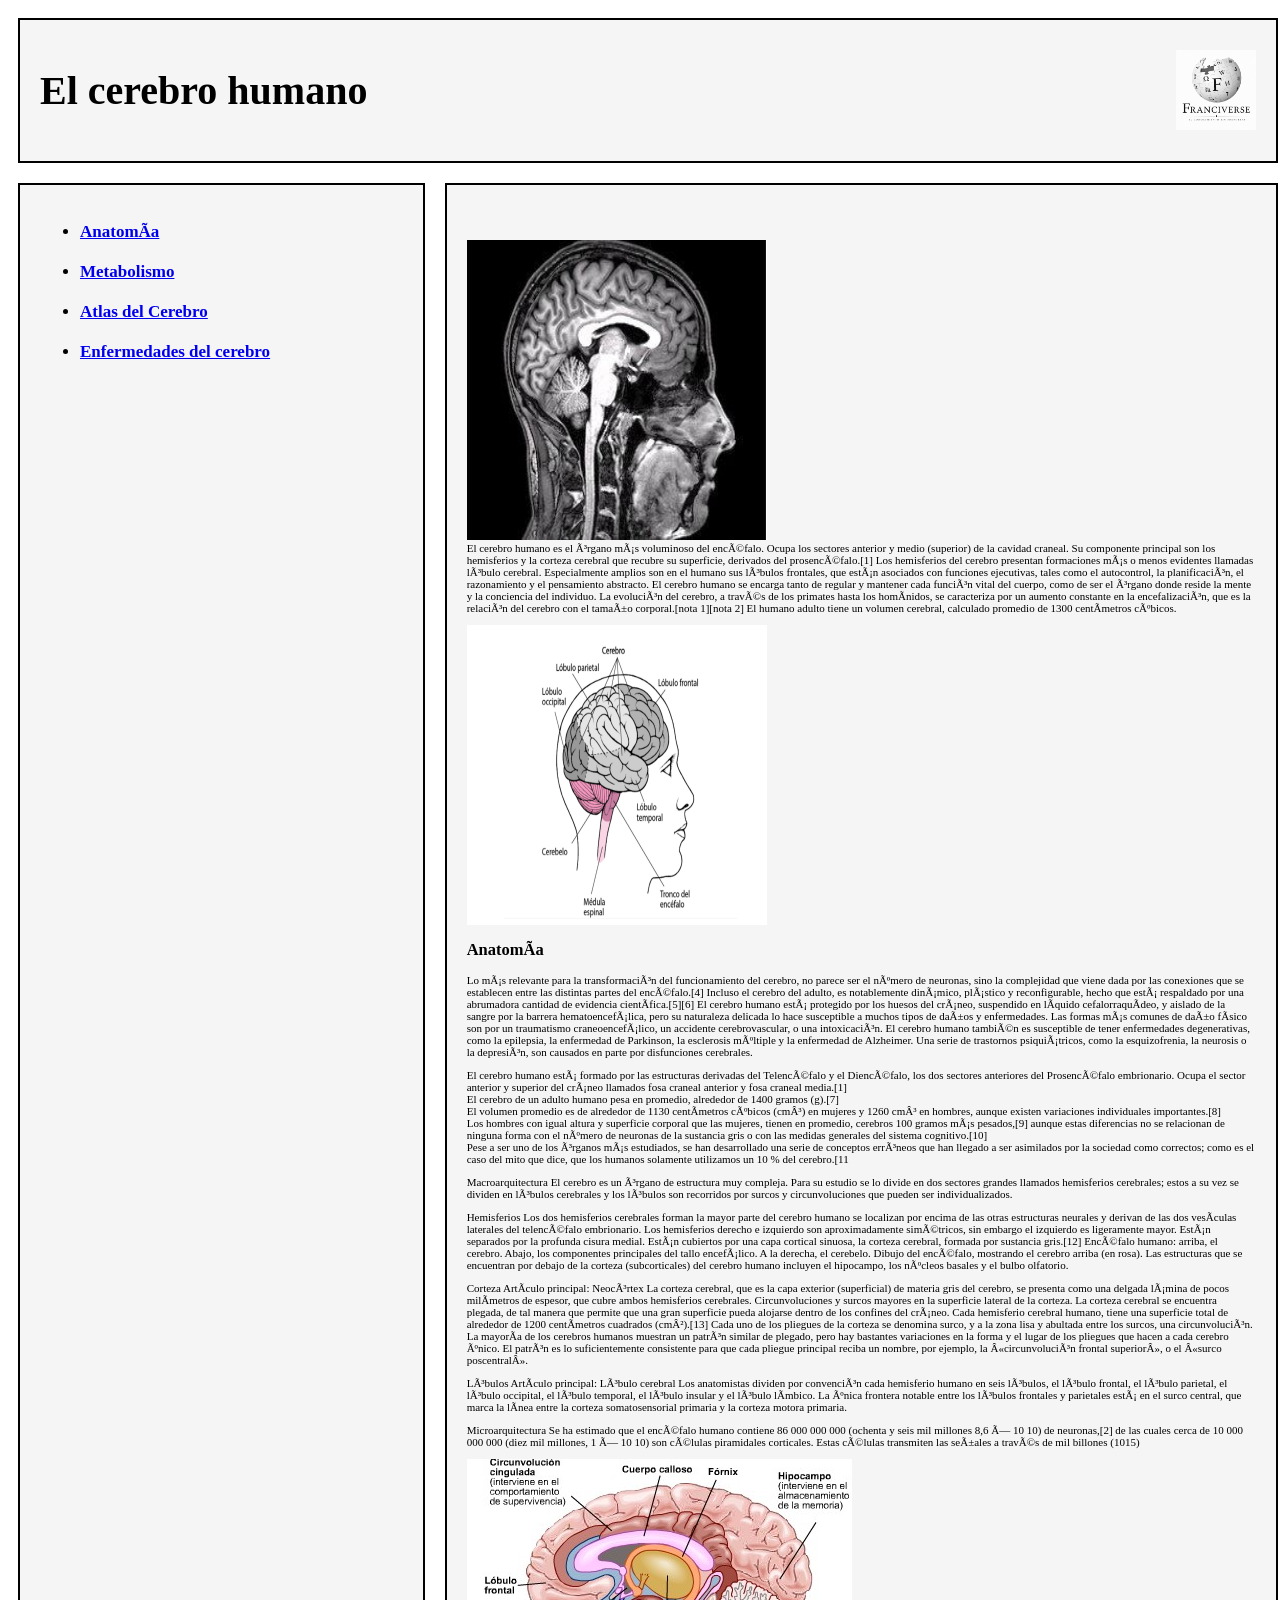
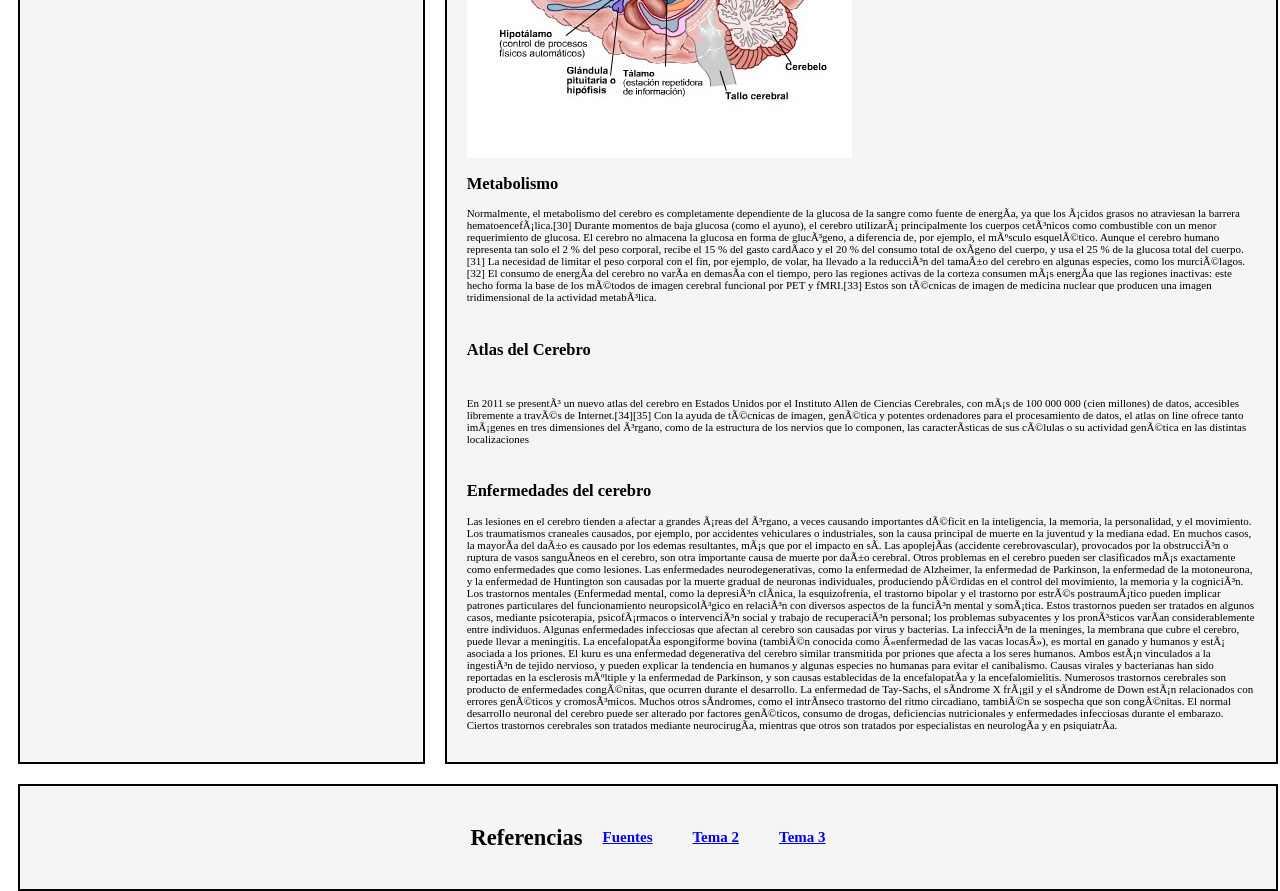
==== commit d8ab12d0: "Avance del tp2" ====
--- a/index.html
+++ b/index.html
@@ -1,19 +1,19 @@
 <!DOCTYPE html>
 <html lang="es">
 
-<head>
-    <meta charset="UFT=8">
+<head class="cabeza">
+    <meta charset="UFT-8">
     <title>Cerebro humano - Mi Wiki</title>
     <link rel="stylesheet" href="estilos.css">
+   
 </head>
 
 <body>
     <div class="pagina">
         <header class="cabeza">
+             <img src="img/ChatGPT Image 4 ago 2026, 08_30_27 p.m..png" alt="Logo Franciverse" class="logo">
             <h1 oid="inicio">El cerebro humano </h1>
-            <br>
-            <img src="img/FMRI_Brain_Scan.jpg" width="400" height="300">
-            <br>
+            
         </header>
         <nav class="indice">
             <ul>
@@ -29,6 +29,9 @@
         <main class="contenedor">
             <br>
             <p>
+            <br>
+            <img src="img/FMRI_Brain_Scan.jpg" width="300" height="300">
+            <br>
                 El cerebro humano es el órgano más voluminoso del encéfalo. Ocupa los sectores anterior y medio
                 (superior)
                 de la cavidad craneal. Su componente principal son los hemisferios y la corteza cerebral que recubre su
@@ -46,7 +49,7 @@
 
                 El humano adulto tiene un volumen cerebral, calculado promedio de 1300 centímetros cúbicos.
             </p>
-            <img src="img/cerebro-y-partes.png" width="600" height="600">
+            <img src="img/cerebro-y-partes.png" width="300" height="300">
             <br>
             <h2 id="anatomia">Anatomía</h2>
             <p>
--- a/estilos.css
+++ b/estilos.css
@@ -28,16 +28,55 @@
 font-size: 15px;
     font-weight: bold;
     color: black;
+
+    display: flex;
+    align-items: center;
+    justify-content: center;
+    gap: 20px;
 }
 header{
     grid-area: a;
+    display: flex;
+    align-items: center;
+     justify-content: space-between;
+    gap: 15px;
+
+    border: 2px solid black;
+    padding: 20px;
+    margin: 10px;
+    background-color: #f5f5f5;
+}
+
+
+.cabeza{
+    font-size: 20px;
+    font-weight: bold;
+    color: black;
+}
+.logo{
+     width: 80px;
+     margin-left: 0; 
+    height: auto;
+    order: 1;
 }
 nav{
      grid-area: b;
+     border: 2px solid black;
+    padding: 20px;
+    margin: 10px;
+    background-color: #f5f5f5;
 }
 main{
      grid-area: c;
+     border: 2px solid black;
+    padding: 20px;
+    margin: 10px;
+    background-color: #f5f5f5;
 }
 footer{
      grid-area: d;
+     border: 2px solid black;
+    padding: 20px;
+    margin: 10px;
+    background-color: #f5f5f5;
 }
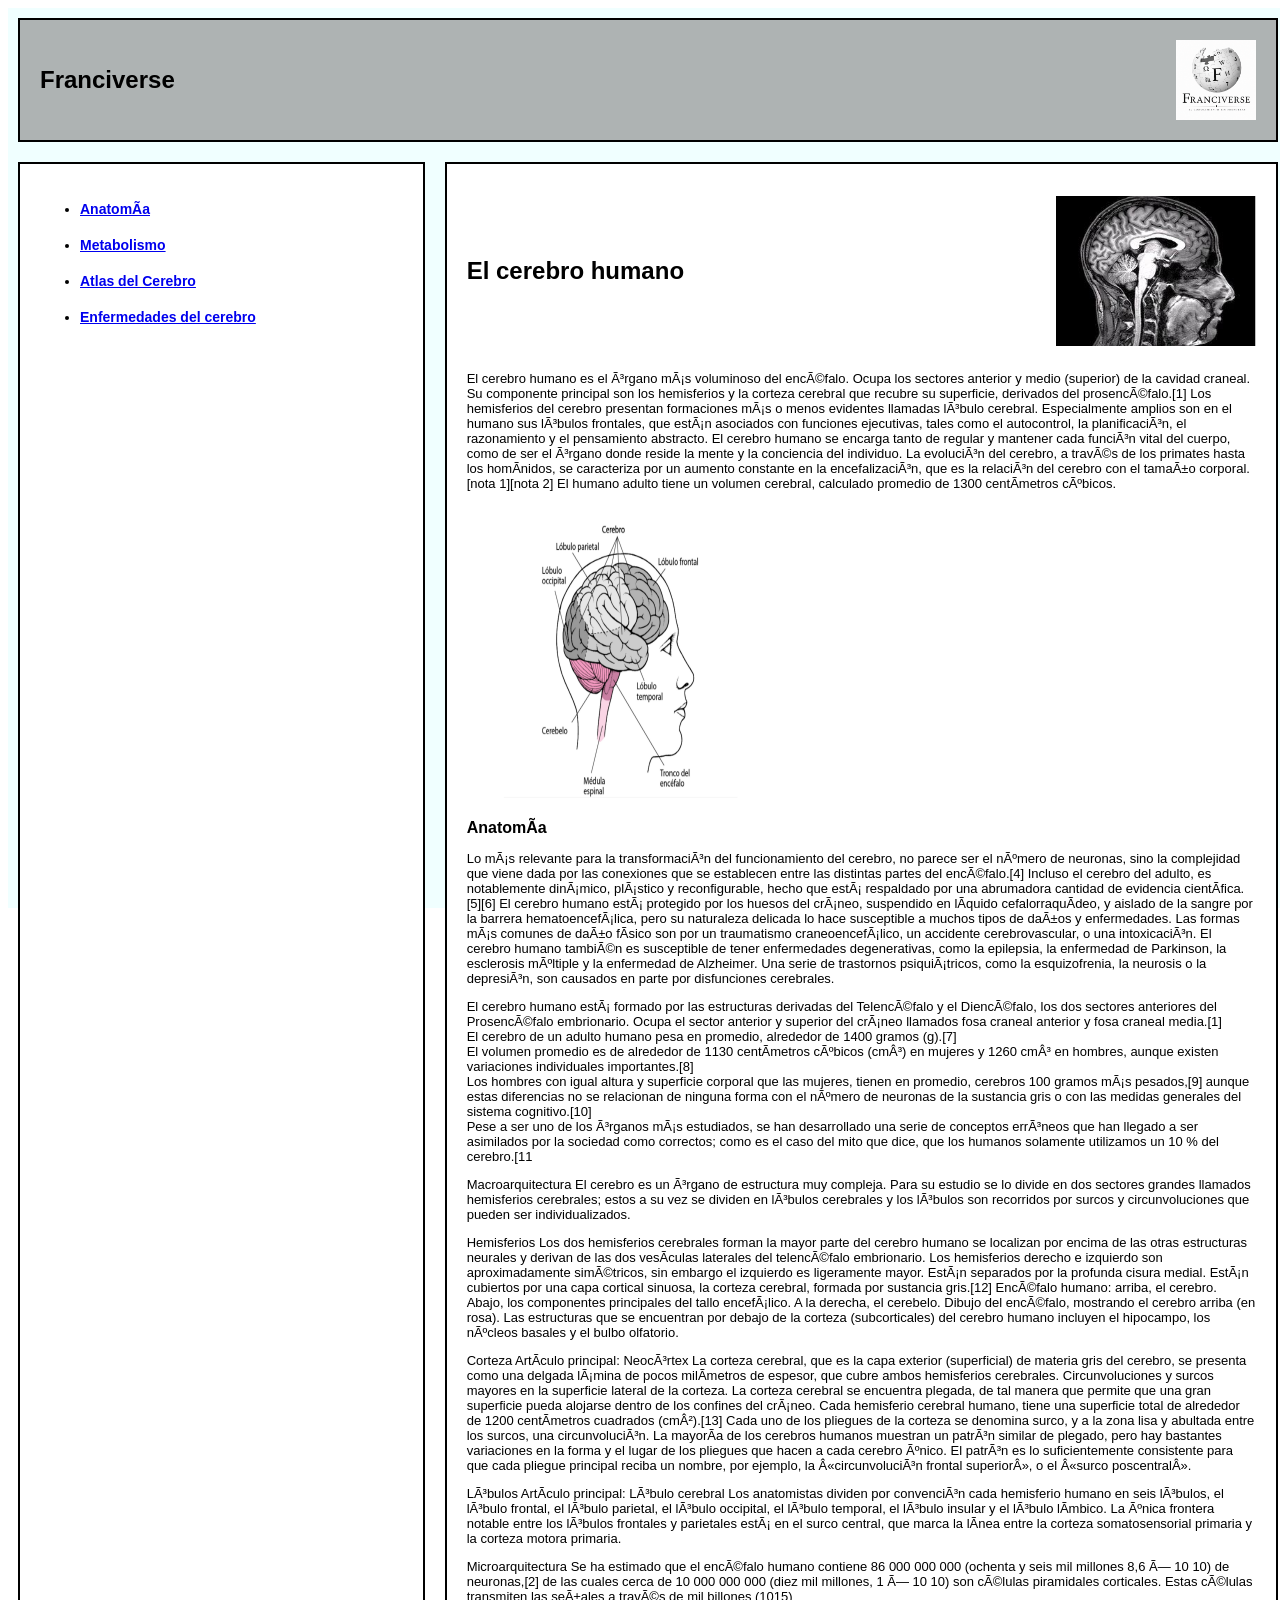
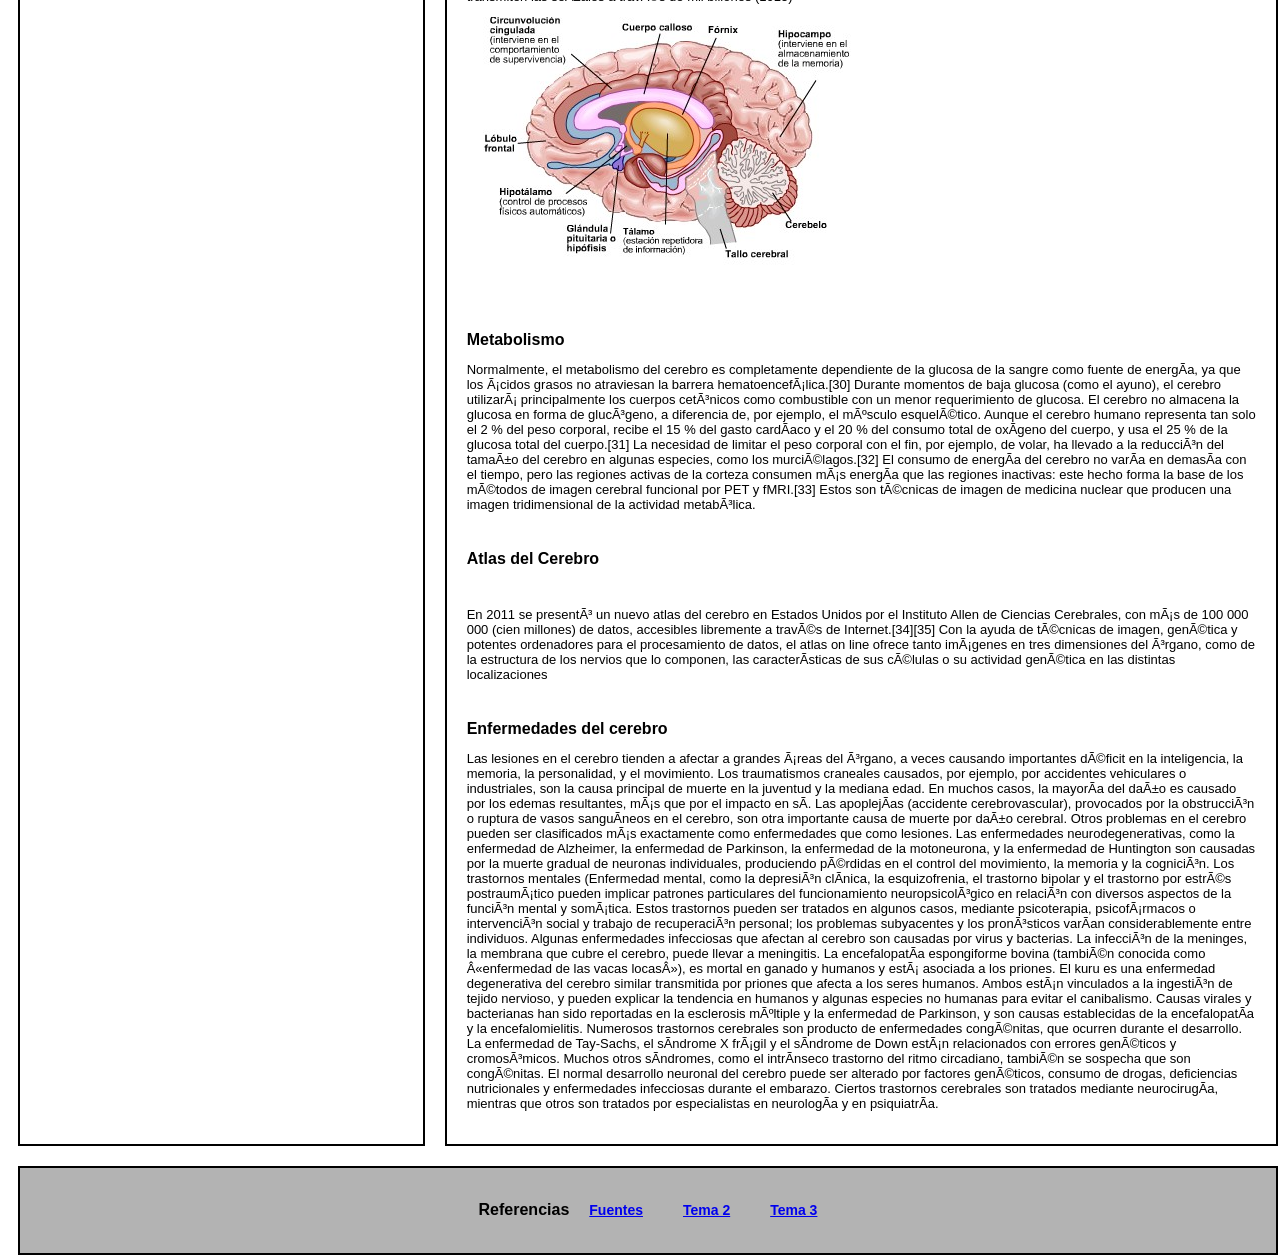
==== commit 34d65bf0: "tp finalizado" ====
--- a/index.html
+++ b/index.html
@@ -5,19 +5,18 @@
     <meta charset="UFT-8">
     <title>Cerebro humano - Mi Wiki</title>
     <link rel="stylesheet" href="estilos.css">
-   
+
 </head>
 
 <body>
     <div class="pagina">
         <header class="cabeza">
-             <img src="img/ChatGPT Image 4 ago 2026, 08_30_27 p.m..png" alt="Logo Franciverse" class="logo">
-            <h1 oid="inicio">El cerebro humano </h1>
-            
+            <img src="img/ChatGPT Image 4 ago 2026, 08_30_27 p.m..png" alt="Logo Franciverse" class="logo">
+            <h1 class="h1">Franciverse</h1>
         </header>
         <nav class="indice">
             <ul>
-                <li><a href="#anatomia">Anatomía</a></li>
+                <li><a href="#anatomia" class="a">Anatomía</a></li>
                 <br>
                 <li><a href="#metabolismo">Metabolismo</a></li>
                 <br>
@@ -28,10 +27,13 @@
         </nav>
         <main class="contenedor">
             <br>
-            <p>
-            <br>
-            <img src="img/FMRI_Brain_Scan.jpg" width="300" height="300">
-            <br>
+            <div class="encabezado">
+                <h1 oid="inicio">El cerebro humano </h1>
+                <img src="img/FMRI_Brain_Scan.jpg" width="200" height="150" class="img ">
+            </div>
+            <br>
+            <p class="main p">
+
                 El cerebro humano es el órgano más voluminoso del encéfalo. Ocupa los sectores anterior y medio
                 (superior)
                 de la cavidad craneal. Su componente principal son los hemisferios y la corteza cerebral que recubre su
@@ -51,7 +53,7 @@
             </p>
             <img src="img/cerebro-y-partes.png" width="300" height="300">
             <br>
-            <h2 id="anatomia">Anatomía</h2>
+            <h2 id="anatomia" class="h2">Anatomía</h2>
             <p>
                 Lo más relevante para la transformación del funcionamiento del cerebro, no parece ser el número de
                 neuronas,
--- a/estilos.css
+++ b/estilos.css
@@ -8,6 +8,7 @@
     "d d d";
     height: 100vh;
     width: 100vw;
+    background-color: azure;
 }
 .contenedor{
     font-size: 11px;
@@ -44,7 +45,7 @@
     border: 2px solid black;
     padding: 20px;
     margin: 10px;
-    background-color: #f5f5f5;
+    background-color: rgb(174, 179, 179);
 }
 
 
@@ -64,19 +65,46 @@
      border: 2px solid black;
     padding: 20px;
     margin: 10px;
-    background-color: #f5f5f5;
+    background-color: white;
 }
 main{
      grid-area: c;
      border: 2px solid black;
     padding: 20px;
     margin: 10px;
-    background-color: #f5f5f5;
+    background-color:white;
 }
 footer{
      grid-area: d;
      border: 2px solid black;
     padding: 20px;
     margin: 10px;
-    background-color: #f5f5f5;
+    background-color:rgb(179, 179, 179);
+}
+.encabezado{
+    display: flex;
+    align-items: center;
+    justify-content: space-between;
+    flex-direction: row;
+}
+
+main p{
+    font-family: sans-serif;
+    font-size: 13px;
+}
+h2{
+    font-family: sans-serif;
+    font-size: 16px;
+}
+h1{
+    font-family: sans-serif;
+    font-size: 24px;
+}
+a{
+    font-family: sans-serif;
+    font-size: 14px;
+}
+li{
+    font-family: sans-serif;
+    font-size: 13px;
 }
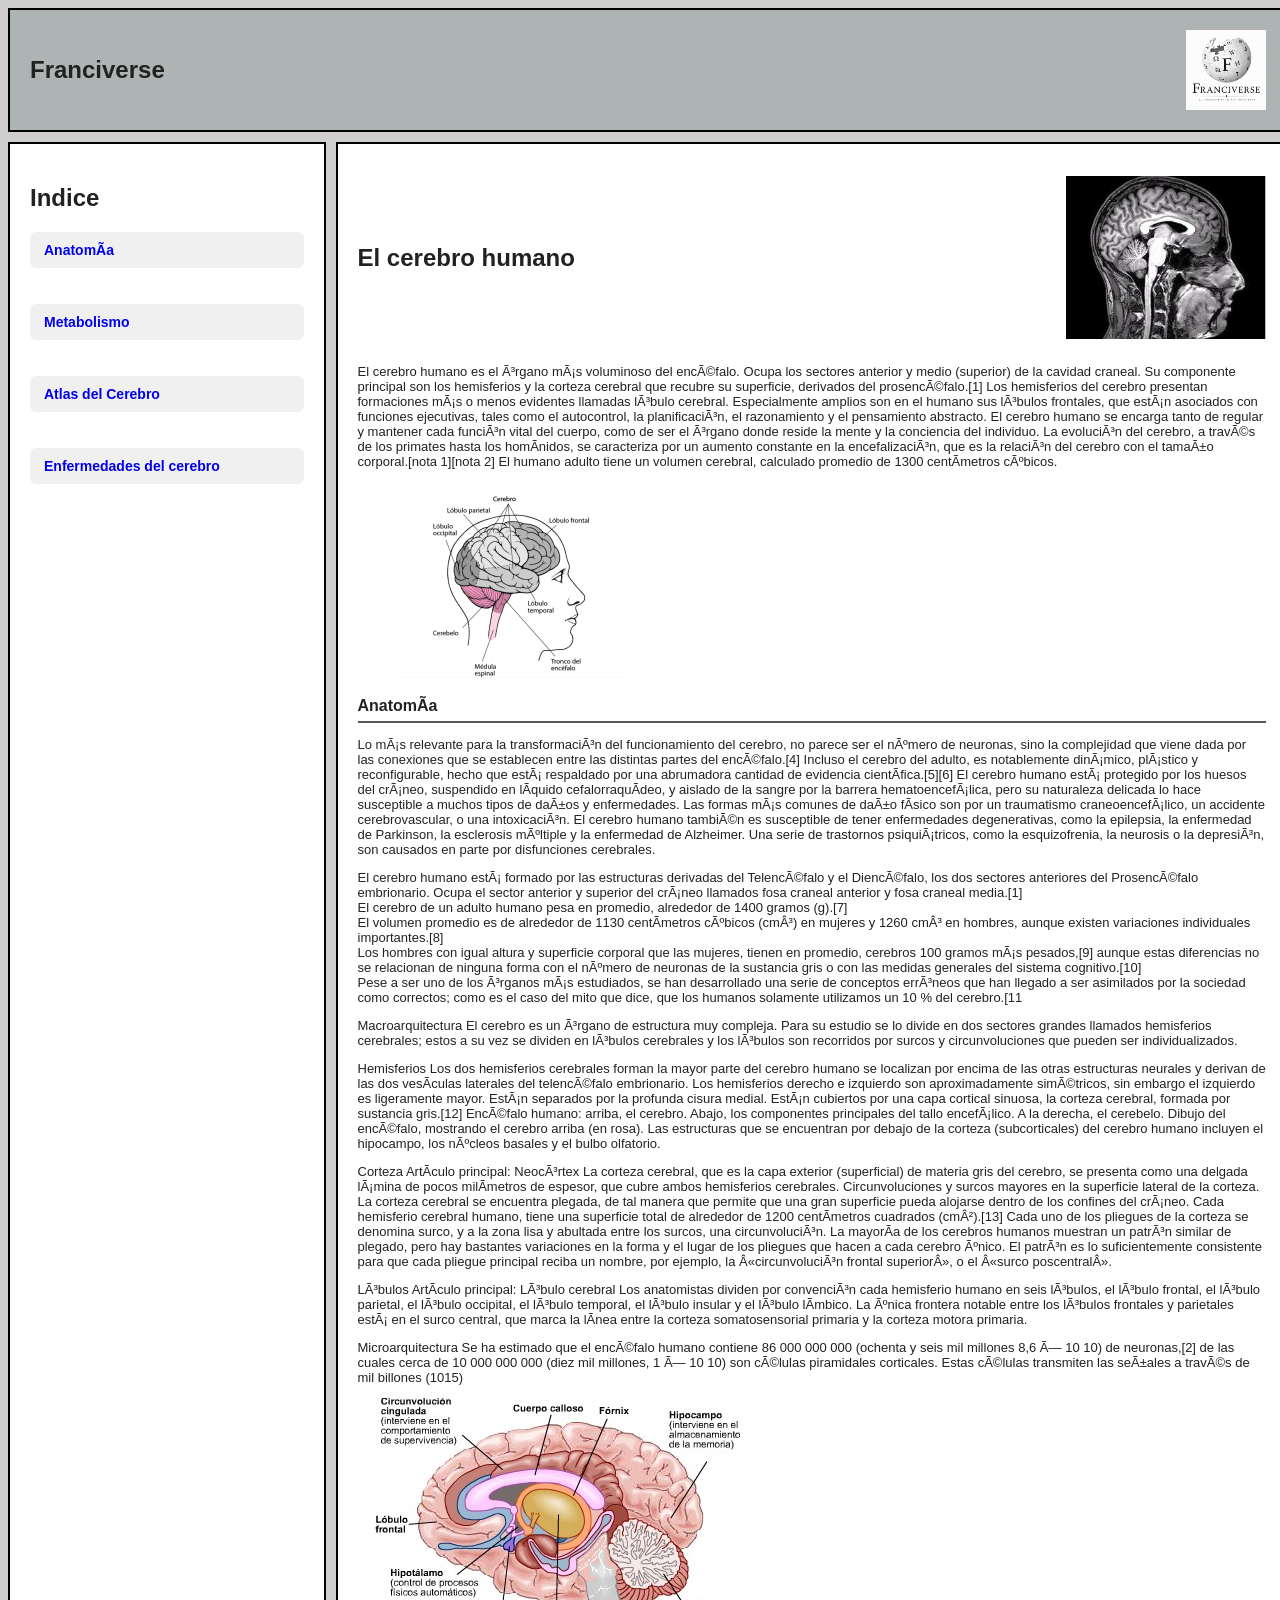
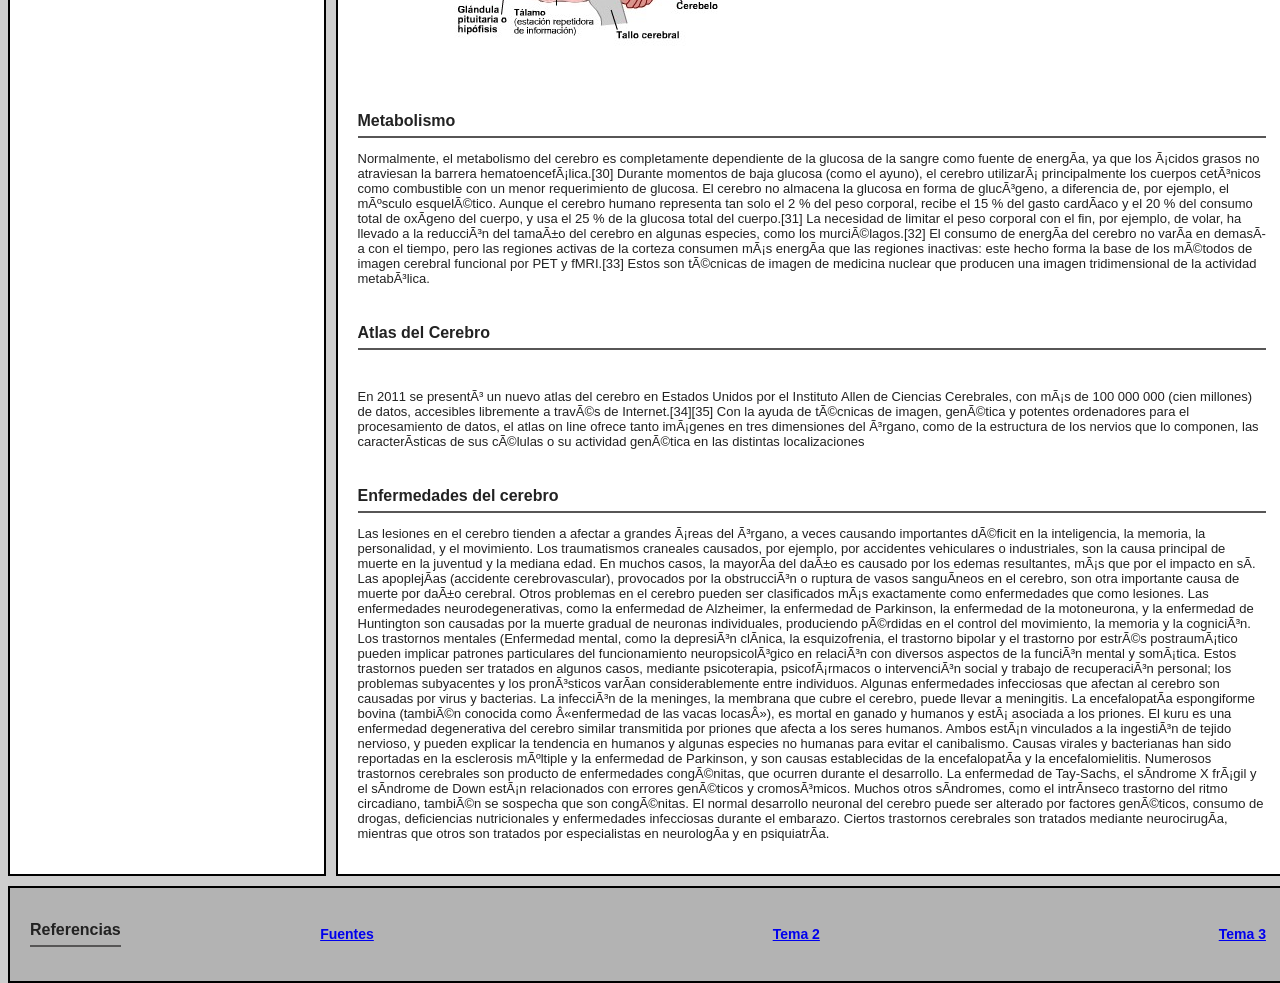
==== commit d29a1ced: "implementación de correcciones" ====
--- a/index.html
+++ b/index.html
@@ -9,12 +9,13 @@
 </head>
 
 <body>
-    <div class="pagina">
+    <div class="contenedor-wiki">
         <header class="cabeza">
             <img src="img/ChatGPT Image 4 ago 2026, 08_30_27 p.m..png" alt="Logo Franciverse" class="logo">
             <h1 class="h1">Franciverse</h1>
         </header>
-        <nav class="indice">
+        <aside class="indice">
+            <h1 id="inicio"> Indice </h1>
             <ul>
                 <li><a href="#anatomia" class="a">Anatomía</a></li>
                 <br>
@@ -24,7 +25,7 @@
                 <br>
                 <li><a href="#Enfermedad">Enfermedades del cerebro</a></li>
             </ul>
-        </nav>
+        </aside>
         <main class="contenedor">
             <br>
             <div class="encabezado">
@@ -262,7 +263,7 @@
         </main>
         <footer class="referencias">
 
-            <h2>Referencias</h2>
+            <h2 class="h2">Referencias</h2>
             <a href="https://es.wikipedia.org/wiki/Cerebro_humano#">Fuentes</a>
             <br>
             <a href="tema 2.html">Tema 2</a>
--- a/estilos.css
+++ b/estilos.css
@@ -1,42 +1,46 @@
-.pagina{
+.contenedor-wiki{
     display: grid;
-    grid-template-columns: 1fr 1fr 1fr;
-    grid-template-rows: 1fr 1fr 1fr;
+    grid-template-columns: 1fr 3fr;
+    grid-template-rows: auto 1fr auto;
     grid-template-areas:
-    "a a a"
-    "b c c"
-    "d d d";
+    "header header"
+    "aside main"
+    "footer footer";
+    gap: 10px;
     height: 100vh;
     width: 100vw;
-    background-color: azure;
+}    
+body{
+    font-family: sans-serif;
+    background-color: rgb(206, 206, 206);
 }
+
 .contenedor{
     font-size: 11px;
     font-weight:400;
-    color: black;
+    color: rgb(34, 34, 34);
 }
 .cabeza{
     font-size: 20px;
     font-weight: bold;
-    color: black;
+    color: rgb(34, 34, 34);
 }
 .indice{
     font-size: 17px;
     font-weight: bold;
-    color: black;
+    color: rgb(34, 34, 34);
 }
 .referencias{
 font-size: 15px;
     font-weight: bold;
-    color: black;
+    color: rgb(34, 34, 34);
 
     display: flex;
     align-items: center;
-    justify-content: center;
-    gap: 20px;
+    justify-content: space-between;
 }
 header{
-    grid-area: a;
+    grid-area: header;
     display: flex;
     align-items: center;
      justify-content: space-between;
@@ -44,15 +48,7 @@
 
     border: 2px solid black;
     padding: 20px;
-    margin: 10px;
     background-color: rgb(174, 179, 179);
-}
-
-
-.cabeza{
-    font-size: 20px;
-    font-weight: bold;
-    color: black;
 }
 .logo{
      width: 80px;
@@ -60,25 +56,41 @@
     height: auto;
     order: 1;
 }
-nav{
-     grid-area: b;
+aside{
+     grid-area: aside;
      border: 2px solid black;
     padding: 20px;
-    margin: 10px;
     background-color: white;
 }
+aside ul{
+    list-style: none;
+    margin: 0;
+    padding: 0;
+    display: flex;
+    flex-direction: column;
+    gap: 8px;
+}
+aside a{
+    display: block;
+    padding: 10px 14px;
+    border-radius: 6px;
+    background-color: rgb(240, 240, 240);
+    text-decoration: none;
+    transition: background-color 0.2s;
+}
+aside a:hover{
+    background-color: rgb(174, 179, 179);
+}
 main{
-     grid-area: c;
+     grid-area: main;
      border: 2px solid black;
     padding: 20px;
-    margin: 10px;
     background-color:white;
 }
 footer{
-     grid-area: d;
+     grid-area: footer;
      border: 2px solid black;
     padding: 20px;
-    margin: 10px;
     background-color:rgb(179, 179, 179);
 }
 .encabezado{
@@ -89,22 +101,23 @@
 }
 
 main p{
-    font-family: sans-serif;
     font-size: 13px;
 }
+main img{
+    max-width: 100%;
+    height: auto;
+}
 h2{
-    font-family: sans-serif;
     font-size: 16px;
+    border-bottom: 2px solid rgb(87, 86, 86);
+    padding-bottom: 6px;
 }
 h1{
-    font-family: sans-serif;
     font-size: 24px;
 }
 a{
-    font-family: sans-serif;
     font-size: 14px;
 }
 li{
-    font-family: sans-serif;
     font-size: 13px;
 }
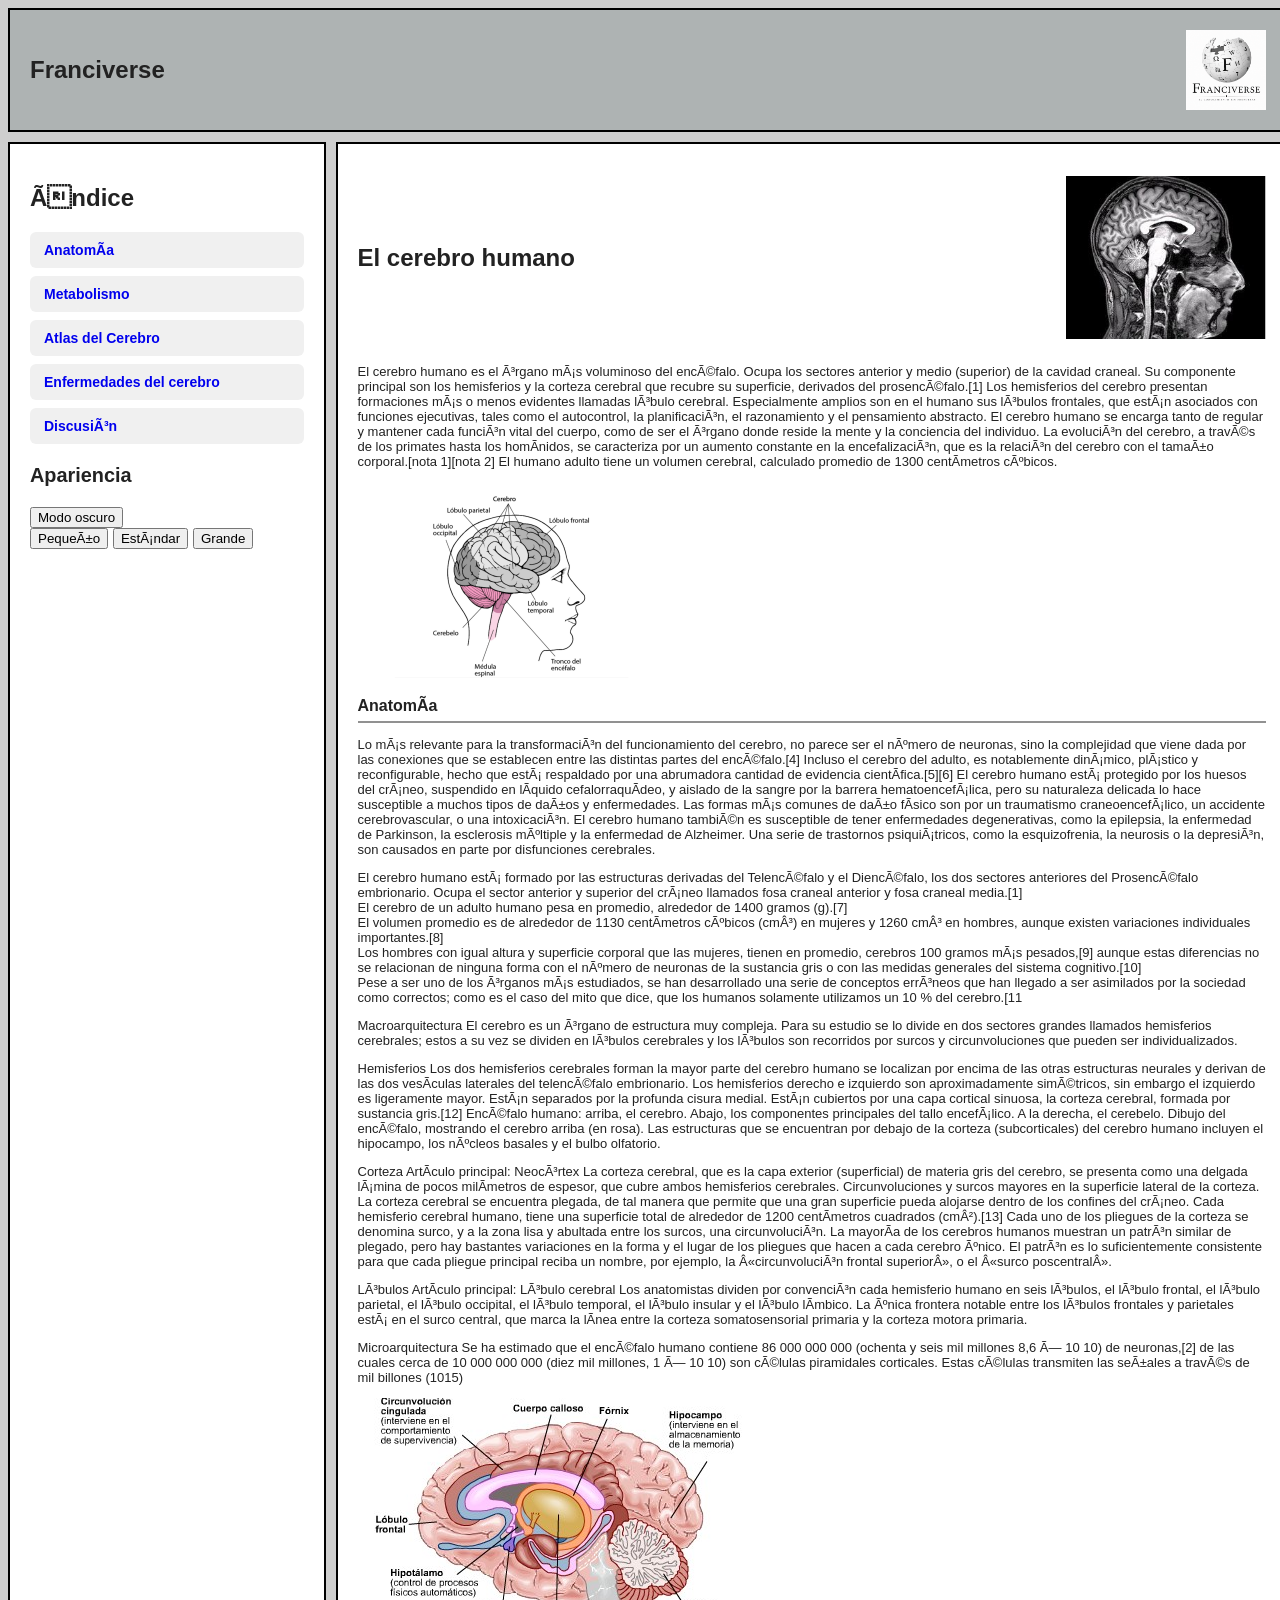
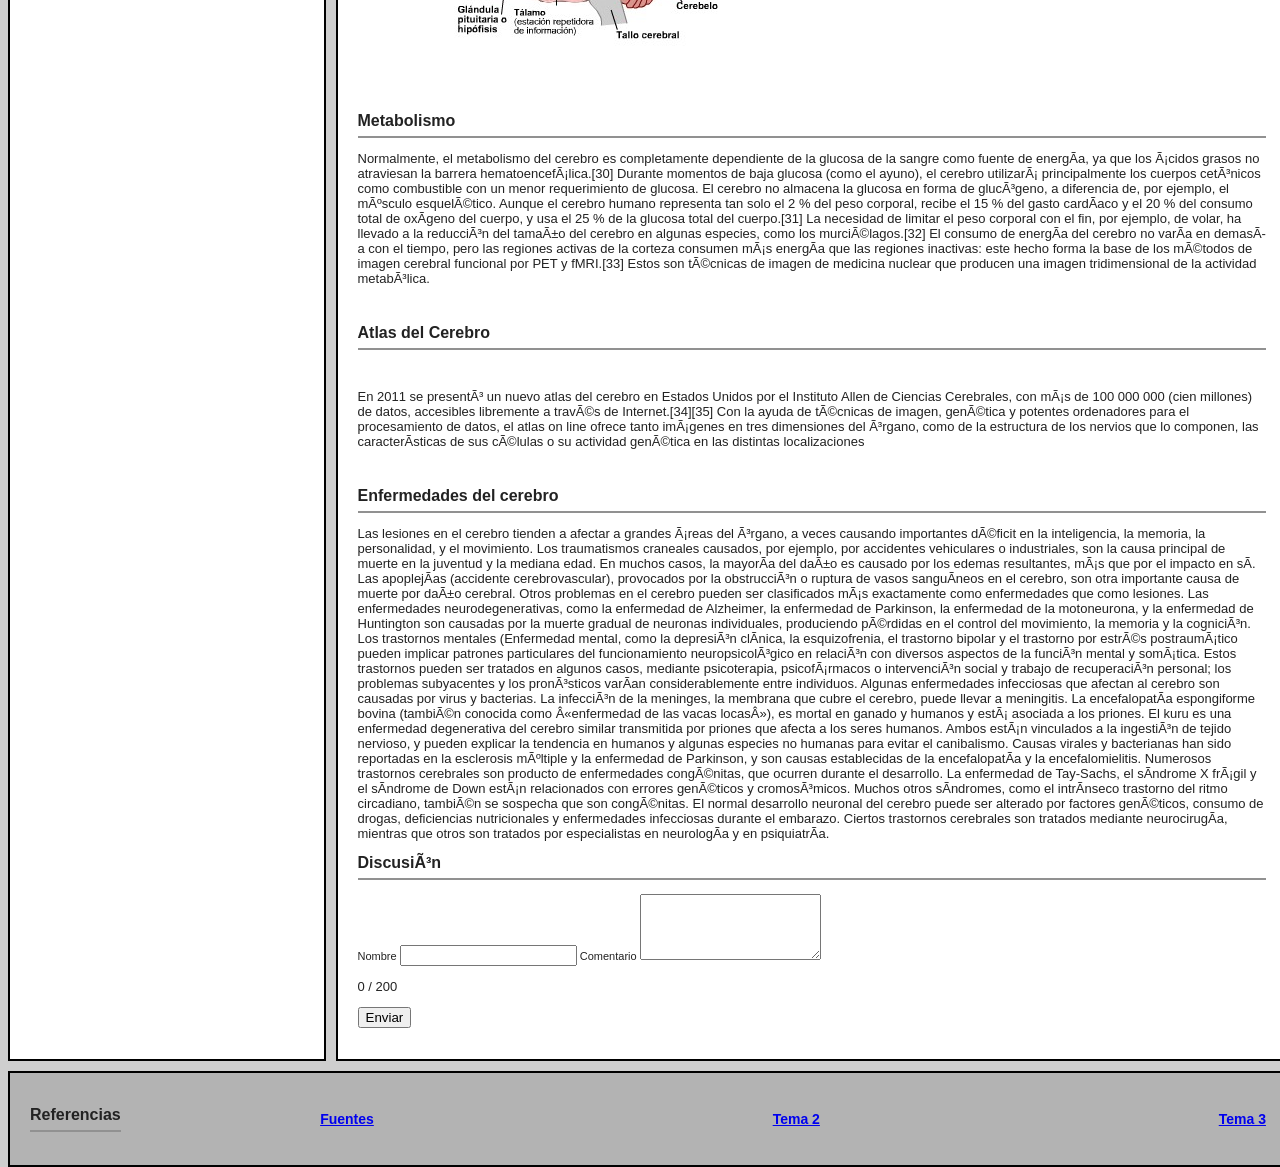
==== commit 271bb451: "agrego índice automático" ====
--- a/index.html
+++ b/index.html
@@ -5,7 +5,7 @@
     <meta charset="UFT-8">
     <title>Cerebro humano - Mi Wiki</title>
     <link rel="stylesheet" href="estilos.css">
-
+    <script src="main.js" defer></script>
 </head>
 
 <body>
@@ -15,16 +15,17 @@
             <h1 class="h1">Franciverse</h1>
         </header>
         <aside class="indice">
-            <h1 id="inicio"> Indice </h1>
-            <ul>
-                <li><a href="#anatomia" class="a">Anatomía</a></li>
-                <br>
-                <li><a href="#metabolismo">Metabolismo</a></li>
-                <br>
-                <li><a href="#atlas">Atlas del Cerebro</a></li>
-                <br>
-                <li><a href="#Enfermedad">Enfermedades del cerebro</a></li>
-            </ul>
+            <h1>Índice</h1>
+    <ul id="lista-indice"></ul>
+    <div class="apariencia">
+        <h3>Apariencia</h3>
+        <button id="boton-modo" type="button">Modo oscuro</button>
+        <div class="tamanos">
+            <button type="button" class="boton-tamano" data-tamano="pequeno">Pequeño</button>
+            <button type="button" class="boton-tamano activo" data-tamano="estandar">Estándar</button>
+            <button type="button" class="boton-tamano" data-tamano="grande">Grande</button>
+        </div>
+    </div>
         </aside>
         <main class="contenedor">
             <br>
@@ -54,6 +55,7 @@
             </p>
             <img src="img/cerebro-y-partes.png" width="300" height="300">
             <br>
+            <section>
             <h2 id="anatomia" class="h2">Anatomía</h2>
             <p>
                 Lo más relevante para la transformación del funcionamiento del cerebro, no parece ser el número de
@@ -169,6 +171,8 @@
                 piramidales
                 corticales. Estas células transmiten las señales a través de mil billones (1015)
             </p>
+            </section>
+            <section>
             <img src="img/image006.jpg " alt="El cerebro humano">
             <br>
             <h2 id="metabolismo">Metabolismo</h2>
@@ -195,7 +199,9 @@
                 son técnicas de imagen de medicina nuclear que producen una imagen tridimensional de la actividad
                 metabólica.
             </p>
-            <br>
+            </section>
+            <br>
+            <section>
             <h2 id="atlas">Atlas del Cerebro</h2>
             <br>
             <p>En 2011 se presentó un nuevo atlas del cerebro en Estados Unidos por el Instituto Allen de Ciencias
@@ -206,7 +212,9 @@
                 on line ofrece tanto imágenes en tres dimensiones del órgano, como de la estructura de los nervios que
                 lo
                 componen, las características de sus células o su actividad genética en las distintas localizaciones</p>
-            <br>
+                </section>
+            <br>
+            <section>
             <h2 id="Enfermedad">Enfermedades del cerebro</h2>
             <p>Las lesiones en el cerebro tienden a afectar a grandes áreas del órgano, a veces causando importantes
                 déficit
@@ -260,6 +268,22 @@
 
                 Ciertos trastornos cerebrales son tratados mediante neurocirugía, mientras que otros son tratados por
                 especialistas en neurología y en psiquiatría.</p>
+                </section>
+        <section>
+             <h2 id="discusion">Discusión</h2>
+    <form id="formulario-comentario" novalidate>
+        <label for="campo-nombre">Nombre</label>
+        <input type="text" id="campo-nombre">
+
+        <label for="campo-comentario">Comentario</label>
+        <textarea id="campo-comentario" rows="4"></textarea>
+
+        <p id="contador">0 / 200</p>
+        <p id="aviso"></p>
+        <button type="submit">Enviar</button>
+    </form>
+    <ul id="lista-comentarios"></ul> 
+        </section>
         </main>
         <footer class="referencias">
 
--- a/estilos.css
+++ b/estilos.css
@@ -109,7 +109,7 @@
 }
 h2{
     font-size: 16px;
-    border-bottom: 2px solid rgb(87, 86, 86);
+    border-bottom: 2px solid rgb(145, 145, 145);
     padding-bottom: 6px;
 }
 h1{
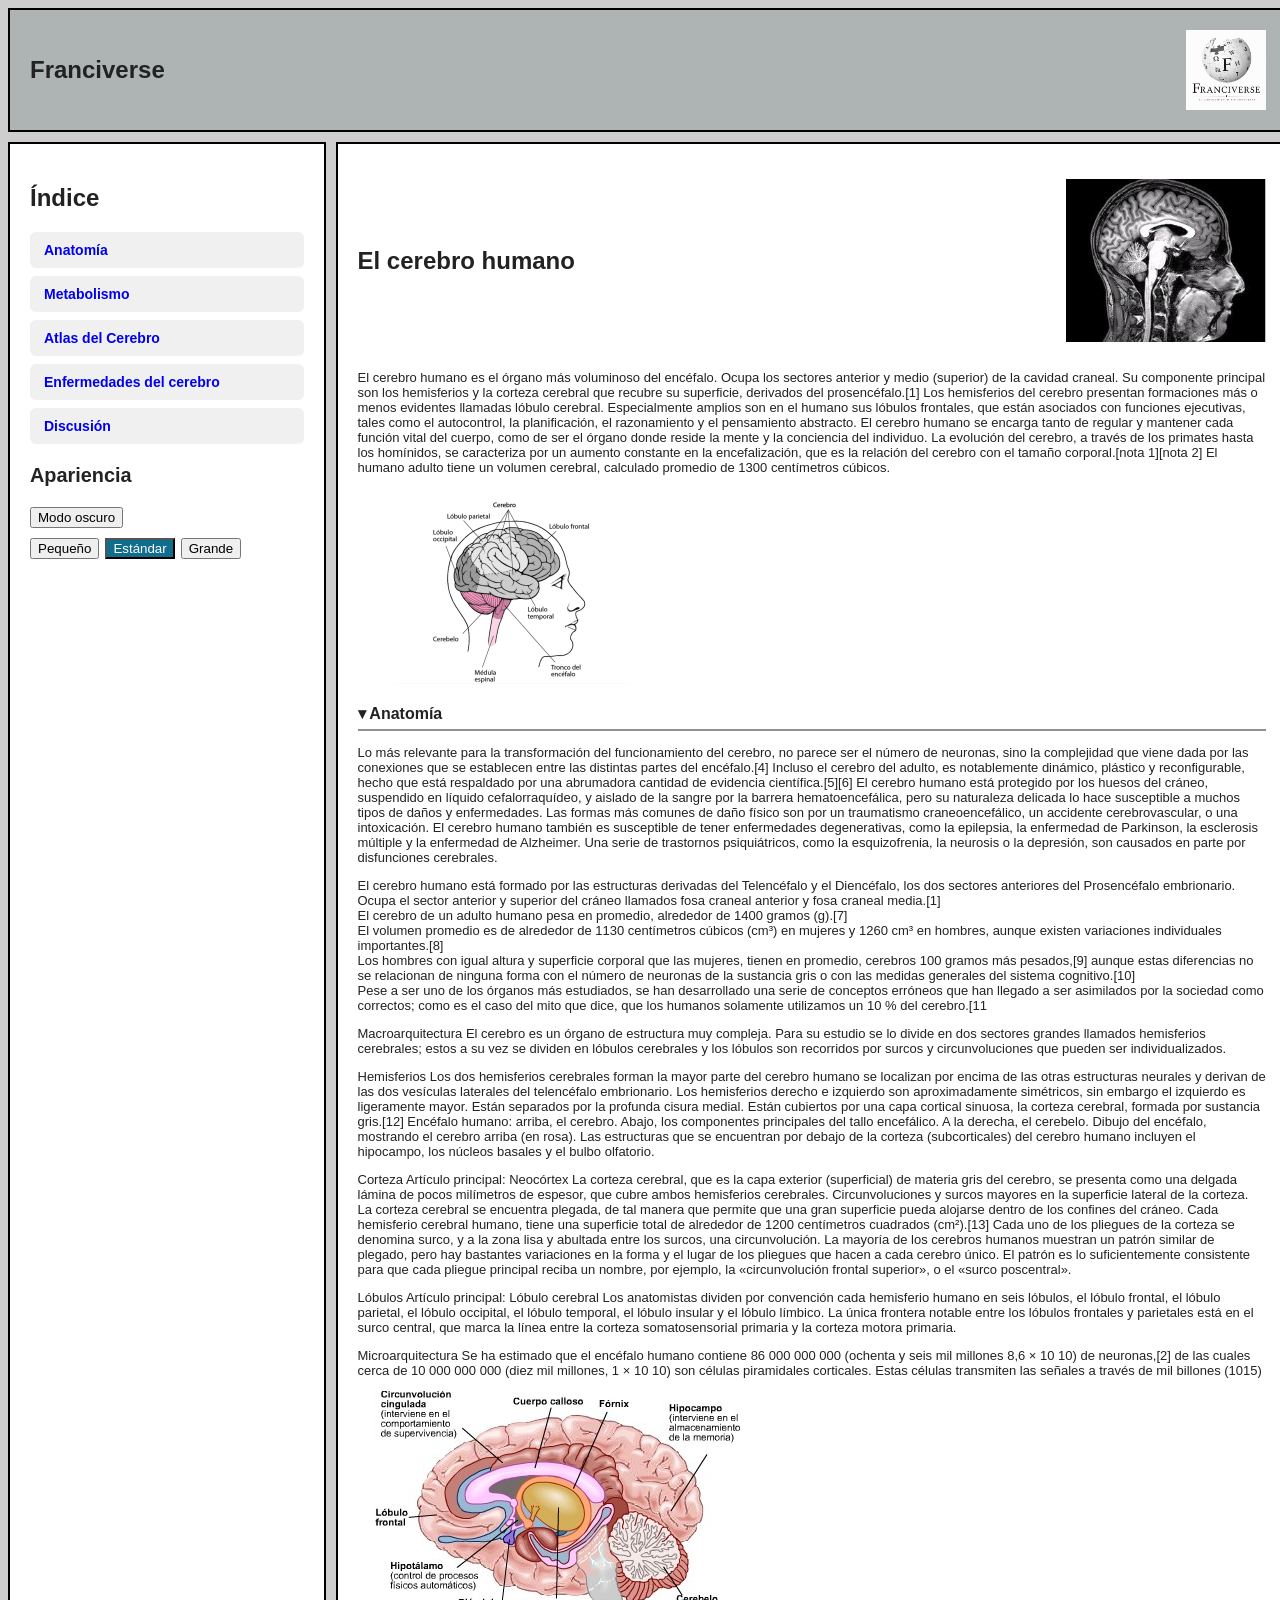
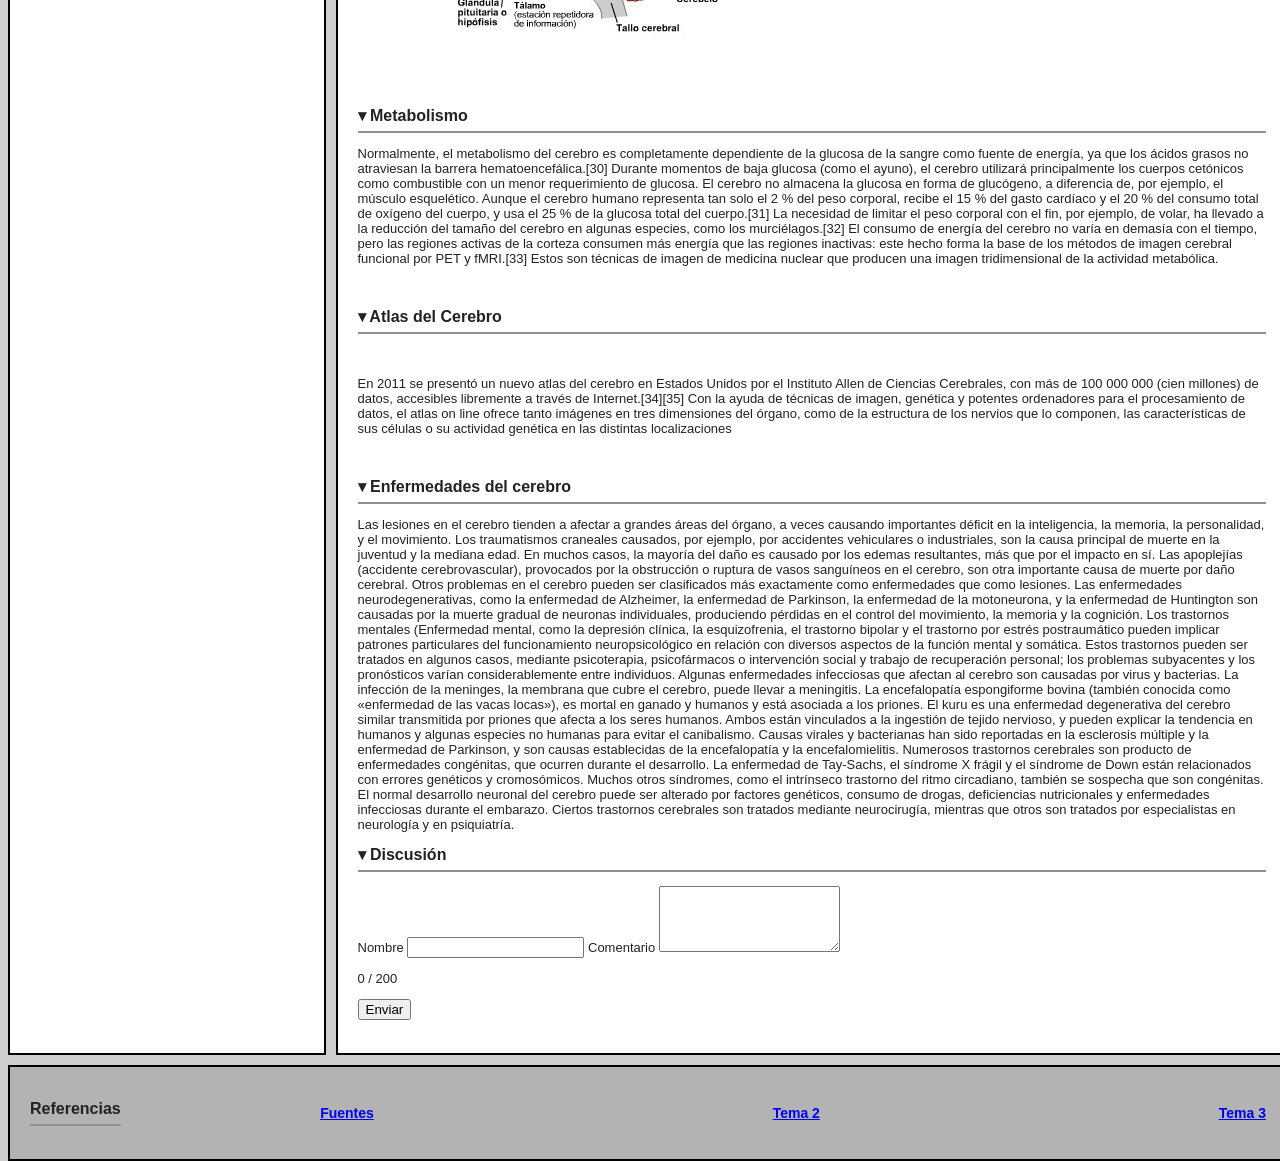
==== commit 778c17e8: "agrego la sección de discusión" ====
--- a/index.html
+++ b/index.html
@@ -2,8 +2,8 @@
 <html lang="es">
 
 <head class="cabeza">
-    <meta charset="UFT-8">
-    <title>Cerebro humano - Mi Wiki</title>
+    <meta charset="UTF-8">
+        <title>Cerebro humano - Mi Wiki</title>
     <link rel="stylesheet" href="estilos.css">
     <script src="main.js" defer></script>
 </head>
--- a/estilos.css
+++ b/estilos.css
@@ -16,7 +16,7 @@
 }
 
 .contenedor{
-    font-size: 11px;
+    font-size: 13px;
     font-weight:400;
     color: rgb(34, 34, 34);
 }
@@ -120,4 +120,68 @@
 }
 li{
     font-size: 13px;
-}+}
+
+body.oscuro {
+    background-color: #1D2A31;
+    color: #EEE;
+}
+body.oscuro header,
+body.oscuro aside,
+body.oscuro main,
+body.oscuro footer {
+    background-color: #26363F;
+    color: #EEE;
+    border-color: #555;
+}
+body.oscuro a {
+    color: #8FD3F4;
+}
+body.oscuro aside a {
+    background-color: #34464F;
+}
+body.oscuro aside a:hover {
+    background-color: #4A6370;
+}
+body.oscuro h2 {
+    border-bottom-color: #555;
+}
+main.texto-pequeno p, main.texto-pequeno li, main.texto-pequeno a {
+     font-size: 11px; 
+}
+main.texto-pequeno h2 { 
+    font-size: 14px; 
+}
+main.texto-pequeno h1 { 
+    font-size: 20px; 
+}
+
+main.texto-grande p, main.texto-grande li, main.texto-grande a { 
+    font-size: 17px; 
+}
+main.texto-grande h2 { 
+    font-size: 21px; 
+}
+main.texto-grande h1 { 
+    font-size: 31px; 
+}
+.apariencia { margin-top: 20px; }
+.tamanos { display: flex; gap: 6px; margin-top: 10px; }
+.boton-tamano.activo {
+    background-color: #106D8E;
+    color: white;
+}
+
+main h2 {
+    cursor: pointer;
+}
+main h2::before {
+    content: "▾ ";
+}
+main section.plegada h2::before {
+    content: "▸ ";
+}
+main section.plegada > *:not(h2) {
+    display: none;
+}
+.error { border: 2px solid #A23B2C; }
